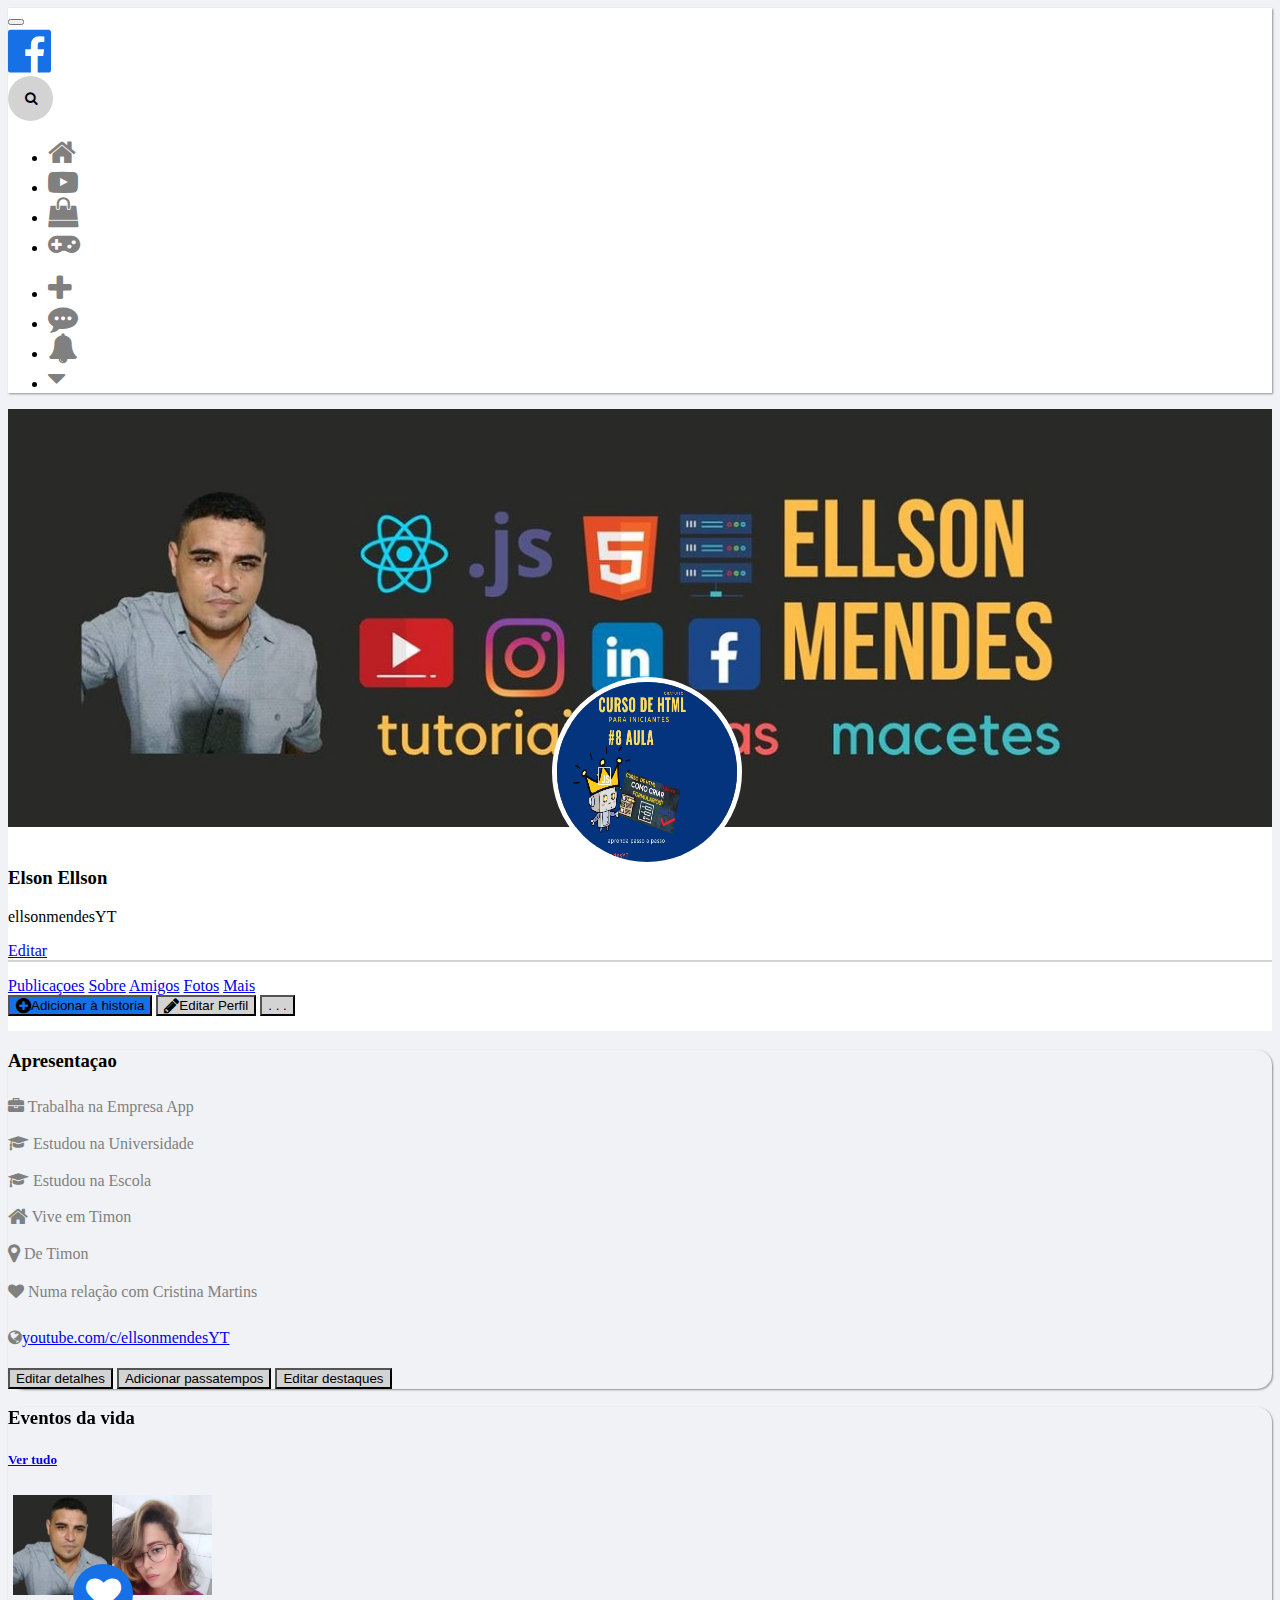
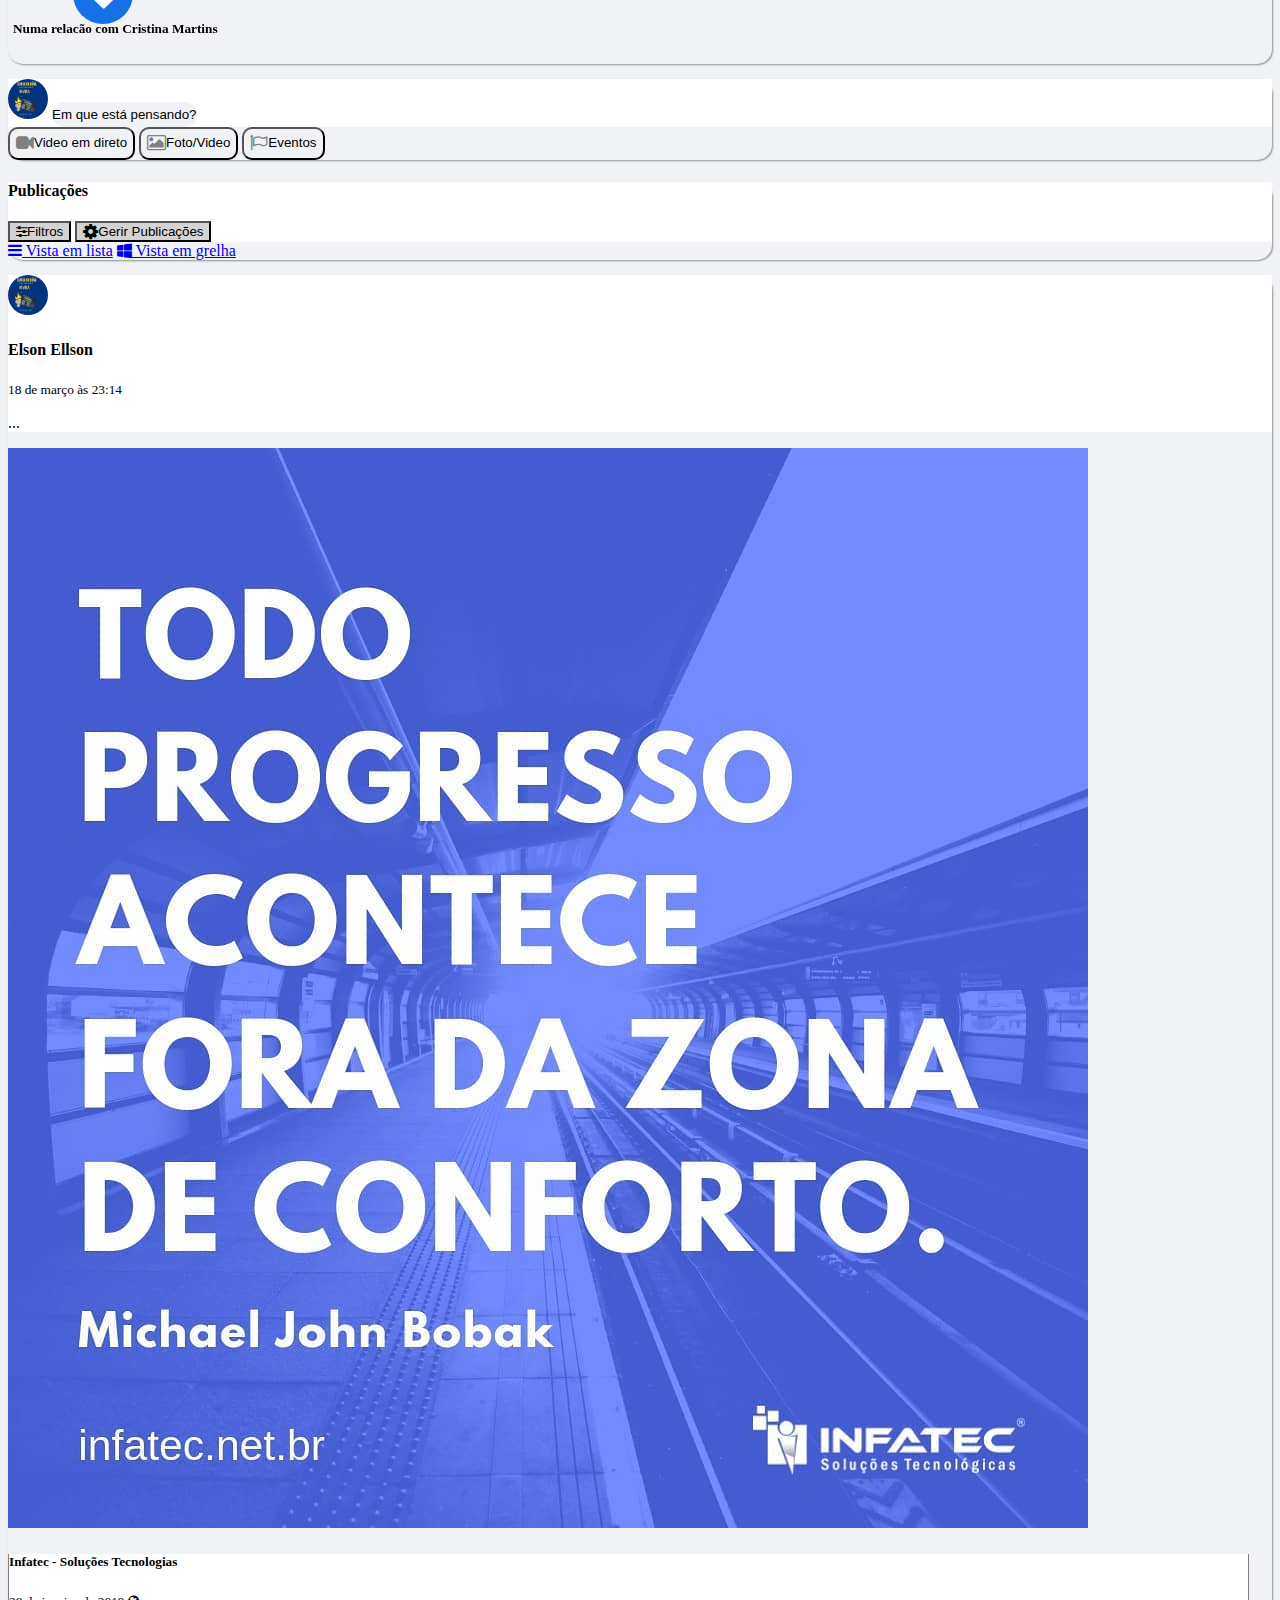
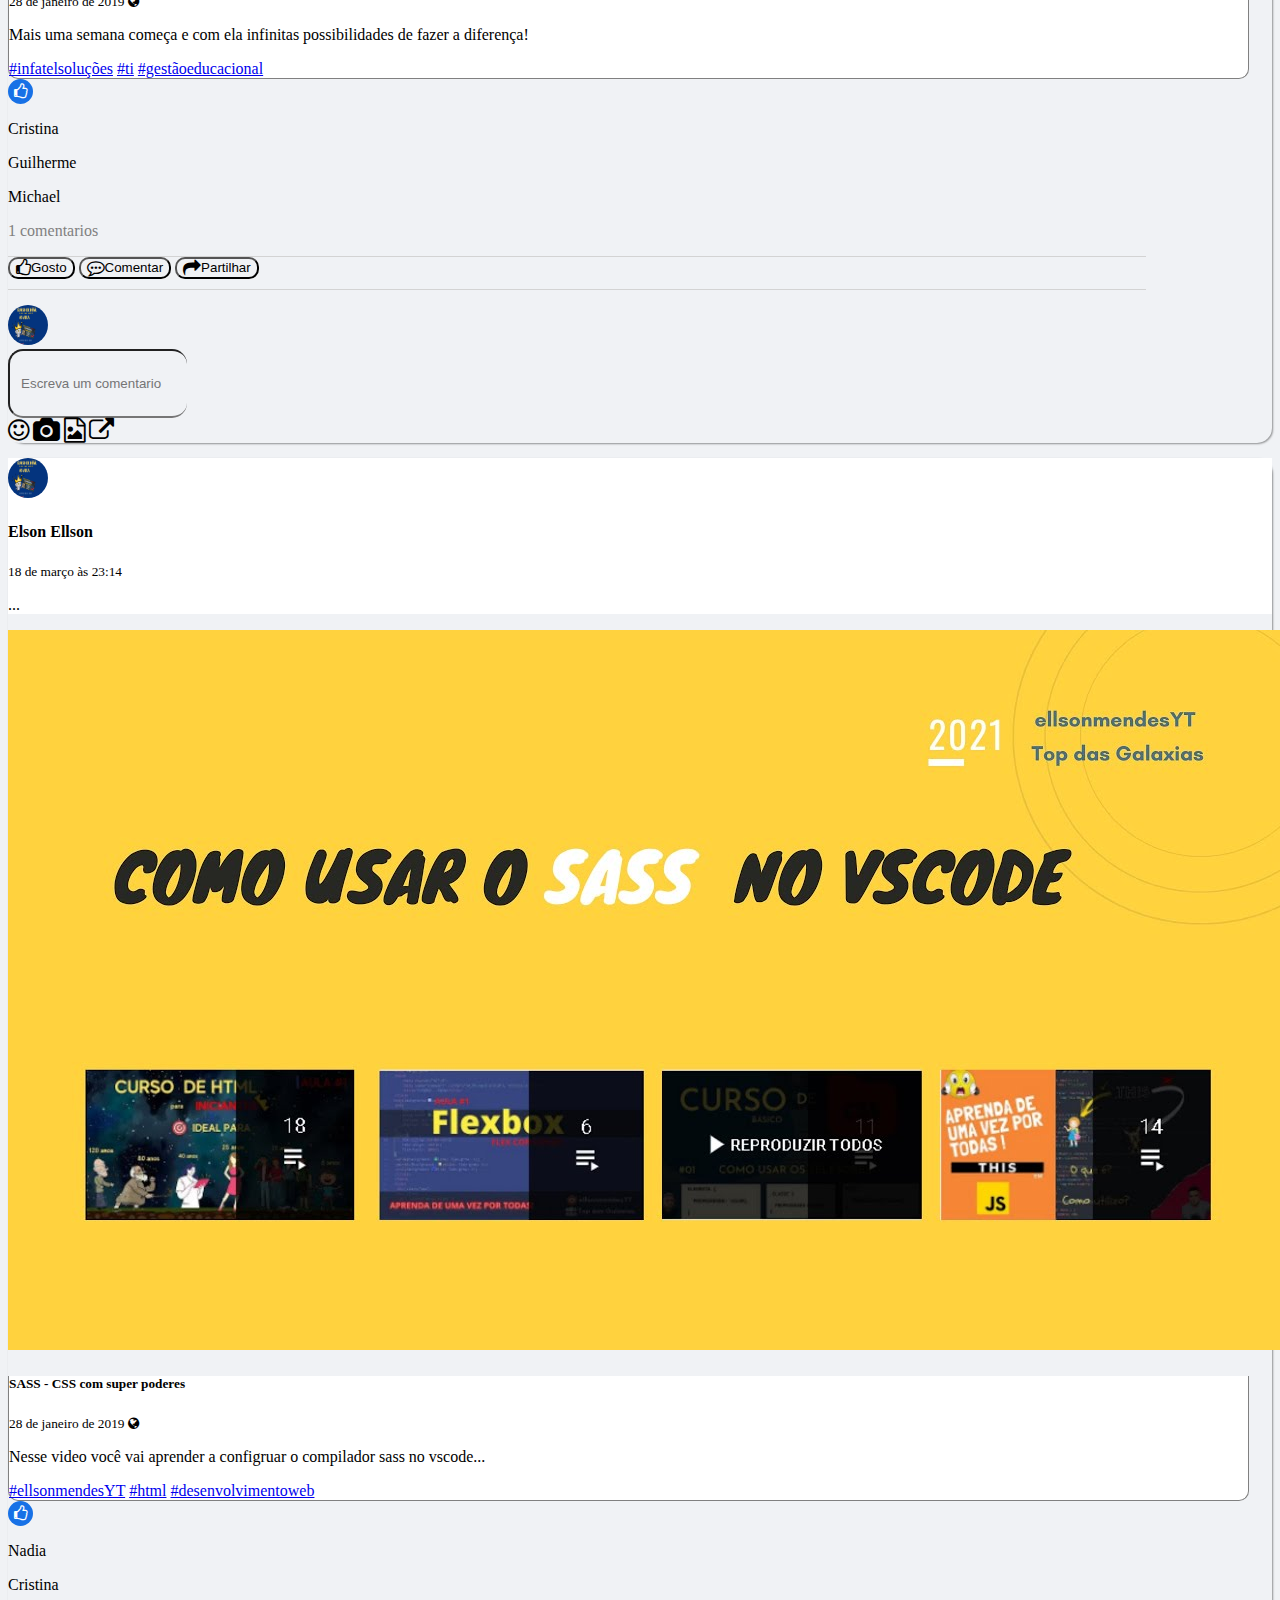
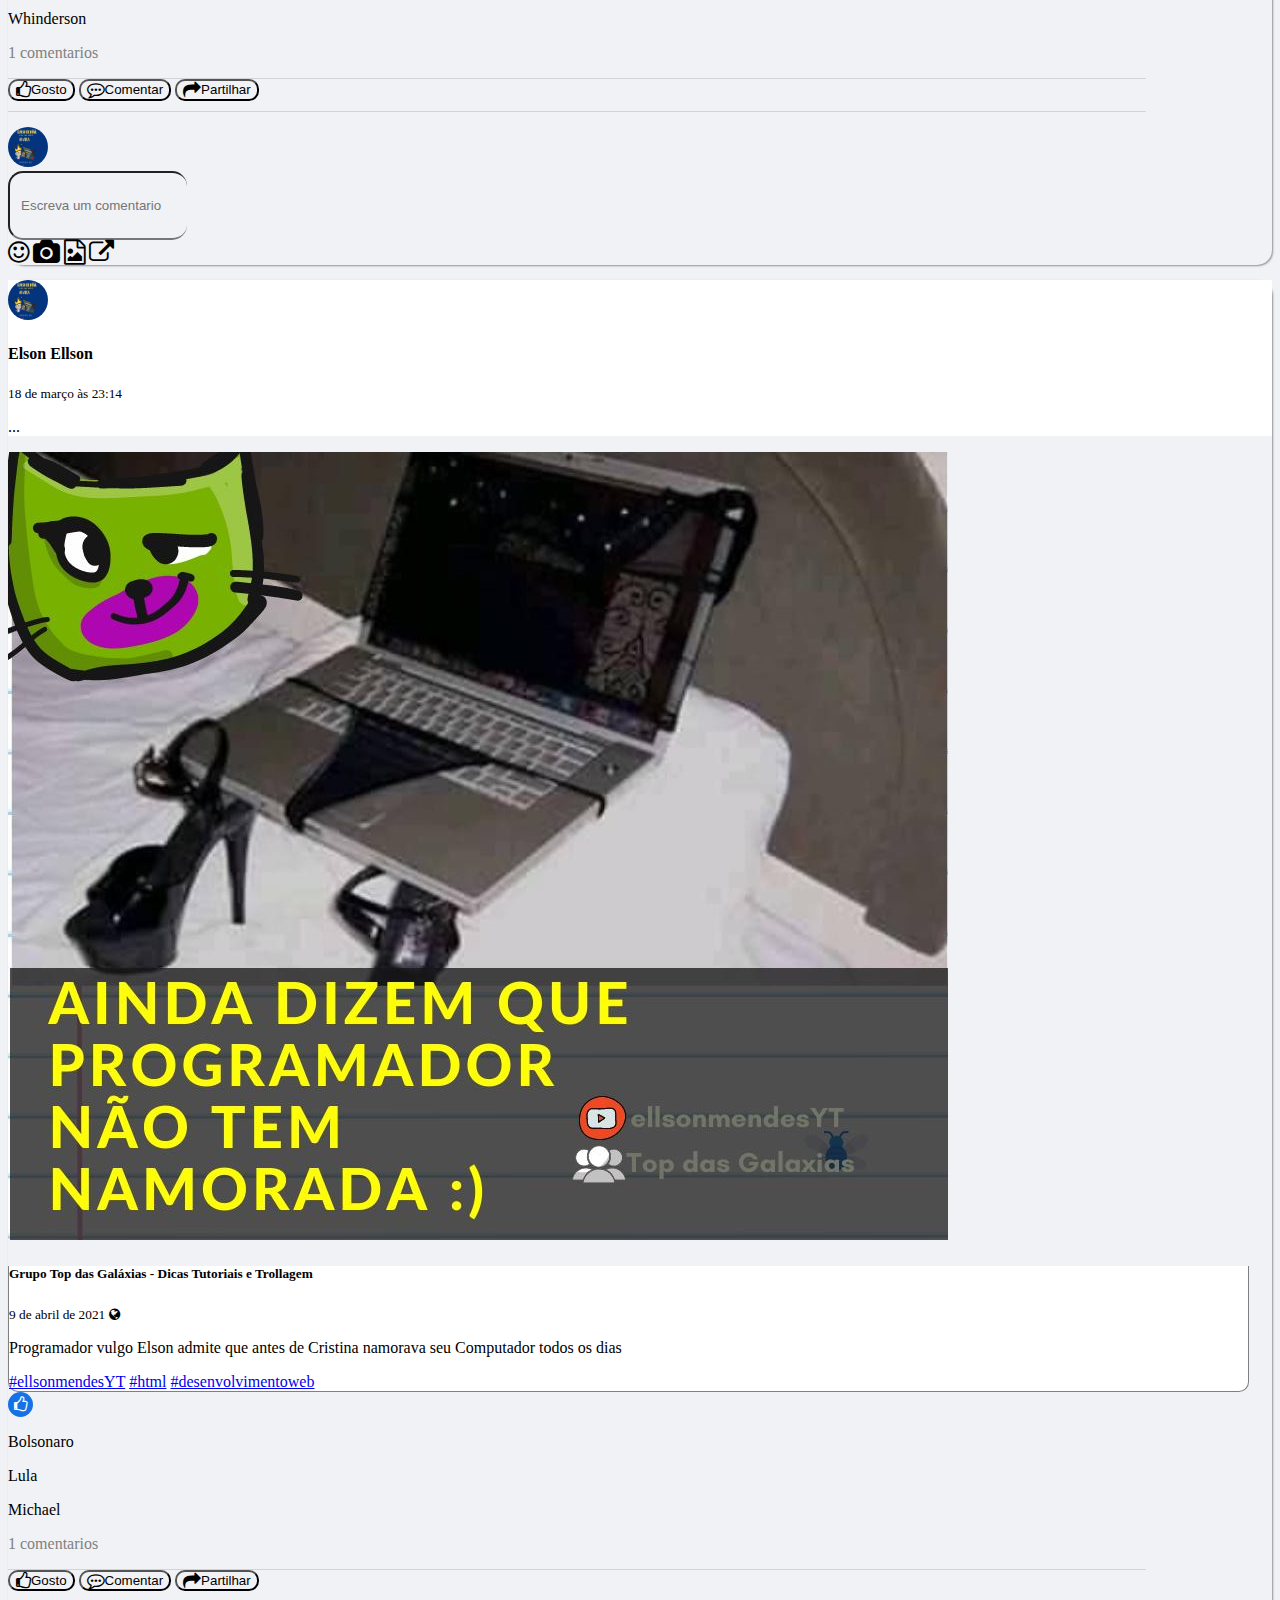
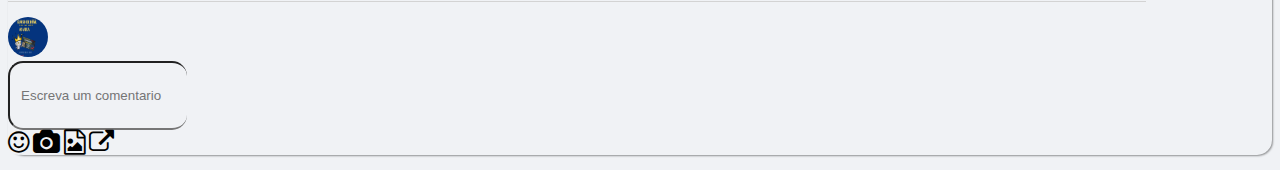
==== index.html @ 53eb1afc "adicionei um novo titulo" ====
<!doctype html>
<html lang="pt-br">
  <head>
    <!-- Required meta tags -->
    <meta charset="utf-8">
    <meta name="viewport" content="width=device-width, initial-scale=1, shrink-to-fit=no">
    <!-- font awesome -->
    <link rel="stylesheet" href="https://cdnjs.cloudflare.com/ajax/libs/font-awesome/4.7.0/css/font-awesome.css">

    <!-- Bootstrap CSS -->
    <link rel="stylesheet" href="https://stackpath.bootstrapcdn.com/bootstrap/4.1.3/css/bootstrap.min.css" integrity="sha384-MCw98/SFnGE8fJT3GXwEOngsV7Zt27NXFoaoApmYm81iuXoPkFOJwJ8ERdknLPMO" crossorigin="anonymous">
    <link rel="icon" href="./ims/favs/face.png">
    
    <link rel="stylesheet" href="custom.css">
    <title>facebook do Ellson</title>
  </head>


  <!-- //////////////////////////////////////////                    L A Y O U T    F A C E B O O K    ////////////////////////////////////////// -->
                                            <!--  CODIGO FONTE NA DESCRIÇÃO     GRUPO FACEBOOK: TOP DAS GALAXIAS  ellsonmendesYT -->



  <body>
  <!-- /////// BARRA DE NAVEGAÇAO  -->
  <nav class="navbar navbar-expand-md navbar-light bg-light barra-navegacao sticky-top px-5 py-0">
    <!-- alternador -->
    <button class="navbar-toggler" type="button" data-toggle="collapse" data-target="#navbarTogglerDemo01" aria-controls="navbarTogglerDemo01" aria-expanded="false" aria-label="Toggle navigation">
      <span class="navbar-toggler-icon"></span>
    </button>
    <!-- https://www.youtube.com/c/ellsonmendesYT -->
    
   
    <div class="collapse navbar-collapse" id="navbarTogglerDemo01">
      <!-- LOGO -->
      <a class="navbar-brand" href="#"><i class="fa fa-facebook-official" aria-hidden="true"></i></a>
      <!-- barra de busca -->
      <form class="form-inline my-2 my-lg-0">
        <!-- <input type="text" class="form-control input-comentario  pesquisa-topo"> <i class="fa fa-search" aria-hidden="true"></i></input> -->
        <button class="gray btn pesquisa-topo"><i class="fa fa-search" aria-hidden="true"></i></button>
      </form>
      <!-- menu central -->
      <ul class="navbar-nav m-auto mt-2 mt-lg-0 ">
        <li class="nav-item active">
          <a class="nav-link mr-5" href="#"><i class="fa fa-home f-50"></i></a>
        </li>
        <li class="nav-item">
          <a class="nav-link mr-5" href="#"><i class="fa fa-youtube-play f-50"></i></a>
        </li>
        <li class="nav-item">
          <a class="nav-link mr-5" href="#"><i class="fa fa-shopping-bag f-50"></i></a>
        </li>
        <li class="nav-item">
          <a class="nav-link mr-5" href="#"><i class="fa fa-gamepad f-50"></i></a>
        </li>
      </ul>
      <!-- menu da direita -->
      <ul class="navbar-nav ml-auto mt-2 mt-lg-0  ">
        <li class="nav-item active">
          <a class="nav-link mr-2" href="#"><i class="fa fa-plus f-40"></i></a>
        </li>
        <li class="nav-item">
          <a class="nav-link mr-2" href="#"><i class="fa fa-commenting f-40"></i></a>
        </li>
        <li class="nav-item">
          <a class="nav-link mr-2" href="#"><i class="fa fa-bell f-40"></i></a>
        </li>
        <li class="nav-item">
          <a class="nav-link mr-2" href="#"><i class="fa fa-caret-down f-40"></i></a>
        </li>
      </ul>
      <!-- botoes -->
     
    </div>
  </nav>
  <!-- /////// BARRA DE NAVEGAÇAO FIM -->
    <!--  /////////  HERO SECTION ///////////// -->
  <section class="hero ">
  <div class="container ">


    <!-- BANNER PRINCIPAL -->
    <div class="row justify-content-center ">
      <div class="col-md-12 text-center align-items-center  rounded bg-dark-100">
        <img src="./ims/bg.jpg" width="90%" class="rounded">
      </div>
    </div>
    <!-- BANNER PRINCIAL FIM -->




      <!-- IMAGEM USUARIO  -->
    <div class="profile">    
        <!-- imagem central -->
        <img src="./ims/perfil.jpeg" width="180" height="180" class="c-img-round subir">
    </div>
      <!-- IMAGEM USAURIO FIM -->
 



    
      <!--  IDENTIFICÃO USUARIO -->
      <div class="row">
        <div class="col align-items-center  d-flex flex-column pb-3">
          <h3 class="my-0 py-0 d-block">Elson Ellson</h3>
          <p class="text-muted d-block my-0 py-0">ellsonmendesYT</p>
          <a href="#">Editar</a>
        </div>
      </div>
      <!-- IDENTIFICAÇAO USUARIO FIM -->



      <!-- BARRA DE ACOES -->
      <div class="row stripe  w-80">
        <div class="col-md-6  py-2 d-flex  justify-content-around">
          <a href="#" class="align-self-center">Publicaçoes</a>
          <a href="#" class=" align-self-center">Sobre</a>
          <a href="#" class=" align-self-center">Amigos</a>
          <a href="#" class=" align-self-center">Fotos</a>
          <a href="#" class=" align-self-center">Mais</a>
        </div>
        <div class="col-md-6   py-2 justify-content-around d-flex ">
          <button class="btn btn-info  azul-face"><i class="mr-1 fa fa-plus-circle  fa-lg" aria-hidden="true"></i>Adicionar à historia</button>
          <button class="btn  gray "><i class="mr-1 fa fa-pencil  fa-lg " aria-hidden="true"></i>Editar Perfil</button>
          <button class="btn gray   ">. . .</button>
        </div>
    </div>
    <!-- BARRA DE ACOES FIM -->


  </div> <!-- fim container-->
 </div>
</section> 
  <!--  //////// HERO SECTION FIM /////////-->


  <!-- AREA PREINCIPAL -->
  <section class=" py-5 c-light mt-4 principal">
      <div class="container ">
        <div class="row justify-content-around">


       <!-- //////////////////         COLUNA ESQUERDA         //////////////////// -->
       <div class="col-lg-5  py-3 px-4">

        <!-- cartao esquerda -->
        <div class="card c-card"> 
            <div class="card-body py-4 d-flex justify-content-around flex-column">
                <h3 class="color-dark my-2">Apresentaçao</h3>
                <p class="info"><i class="fa fa-briefcase mr-2 info" aria-hidden="true"></i> Trabalha na Empresa App</p>
                <p class="info"><i class=" fa fa-graduation-cap mr-2 info" aria-hidden="true"></i> Estudou na Universidade</p>
                <p class="info"><i class=" fa fa-graduation-cap mr-2 info" aria-hidden="true"></i> Estudou na Escola</p>
                <p class="info"><i class=" fa-lg fa fa-home mr-2 info" aria-hidden="true"></i> Vive em Timon</p>
                <p class="info"><i class=" fa-lg fa fa-map-marker mr-2 info" aria-hidden="true"></i> De Timon</p>
                <p class="info"><i class="  fa fa-heart mr-2 info" aria-hidden="true"></i> Numa relação com Cristina Martins</p>
                <p><i class="  fa fa-globe mr-2 info" aria-hidden="true"></i><a href="https://www.youtube.com/c/ellsonmendesYT">youtube.com/c/ellsonmendesYT</a> </p>
              
                <button class="btn gray btn-block">Editar detalhes</button>
                <button class="btn gray btn-block">Adicionar passatempos</button>
                <button class="btn gray btn-block">Editar destaques</button>
          </div>
        </div>
        <!-- cartao relacionanamento -->
        <div class="card c-card grudar-topo">
          <div class="card-body">
            <div class="d-flex justify-content-around align-items-center">
              <h3>Eventos da vida</h3>
              <h5> <a href="#">Ver tudo</a></h5>
            </div>
            <!-- eu e minha principa -->
            <div class="card card-love col-8 ">
              <div class="juntar">
               <img src="./ims/elson.png" width="100" height="100" class="ele">
               <img src="./ims/cristina.jpg" width="100" height="100" class="ela">
              </div>
              <div class="juntar-coracao">
                <i class="fa fa-heart coracao" aria-hidden="true"></i>
              </div>
              
              <!-- data relacao -->
              <div class="data row mb-5">
                  <div class="col-6 col-lg-10 mt-5 mx-4 mb-5">
                  <h5>Numa relacão com Cristina Martins</h5>
                  </div>
              </div>

            </div>
            
          </div>
        </div>
        <!-- cartao relacionamento fim -->
        </div>
       <!-- //////////////  COLUNA ESQUERDA FIM ///////////////////// -->



       <!-- ///////////  COLUNA DA DIREITA /////////////-->
       <div class=" col-lg-6 py-3 px-lg-4">
         <!-- cartao 1 -->
         <div class="card c-card">
           <div class="card-header">
             <div class="media">
               <img src="./ims/perfil.jpeg" width="40" height="40" class="mr-2 c-img-round-b0">
               <!-- <input type="text" class="form-control c-search-round"> -->
               <button class="gray btn-block c-search-round">Em que está pensando?</button>
             </div>
           </div>
           <div class="card-body py-0 d-md-flex justify-content-between">
            <button class="btn vidro"><i class="fa fa-video-camera  info fa-lg text-danger mr-lg-2 " aria-hidden="true"></i>Video em direto</button>
            <button class="btn vidro"><i class="fa fa-picture-o  info fa-lg  mr-lg-2 text-success" aria-hidden="true"></i>Foto/Video</button>
            <button class="btn vidro"><i class="fa fa-flag-o  info fa-lg  mr-lg-2 text-info" aria-hidden="true"></i>Eventos</button>
           </div>
         </div>
          <!-- cartao 1 fim  -->
          <!-- cartao 2 -->
          <div class="card c-card">
            <div class="card-header">
              <div class="media">
               <h4 class="mr-2">Publicações</h4>
               
                 <button class="btn gray mr-2"> <i class="fa fa-sliders mr-1" aria-hidden="true"></i>Filtros</button>
                 <button class="btn gray mr-2"><i class="fa fa-cog fa-lg mr-1" aria-hidden="true"></i>Gerir Publicações</button>
               
              </div>
            </div>
            <div class="card-body py-3 d-flex justify-content-around">
             <a href="#"><i class="fa fa-bars mr-1" aria-hidden="true"></i> Vista em lista</a>
             <a href="#" class="text-muted"><i class="fa fa-windows mr-1 text-muted" aria-hidden="true"></i> Vista em grelha</a>
            </div>
          </div>
          <!-- cartao 2 fim  -->

           <!-- POST1 -->
          <div class="card c-card post ">
            <div class="card-header">
              <div class="media">
                <img src="./ims/perfil.jpeg" width="40" height="40" class="mr-2 c-img-round-b0">
                <!-- <input type="text" class="form-control c-search-round"> -->
                <div class="autor-hora d-flex flex-column">
                  <h4 class="mb-0">Elson Ellson</h4>
                  <small>18 de março às 23:14</small>
                </div>
                <p class="ml-auto font-weight-bold">...</p>
              </div>
            </div>
            <div class="card-body py-0 mx-0 px-0">
             <div class="img-holder w-100">
               <img src="./ims/posts/post1.jpeg"  class="img-fluid" >
             </div>
            </div>
            <div class="card-footer post-footer mx-auto">
              <div class="post-details">
                <h5>Infatec - Soluções Tecnologias</h5>
                <small class="text-muted">28 de janeiro de 2019 <i class="fa fa-globe" aria-hidden="true"></i></small>
                <p>Mais uma semana começa e com ela infinitas possibilidades de fazer a diferença! </p>

                <div class="hashtags d-flex">
                  <a href="#" class="mr-1">#infatelsoluções</a>
                  <a href="#" class="mr-1">#ti</a>
                  <a href="#" class="mr-1">#gestãoeducacional</a>
                </div>
              </div>
            </div>
            <!-- pessoas que gostaram -->
            <div class="  justify-content-between  align-items-center d-flex px-4 pt-4   ">
              <div class="pessoas d-flex flex-row py-0">
                <i class="fa fa-thumbs-o-up mr-2 like-indicator" aria-hidden="true"></i>
                <p class="mr-1">Cristina</p>
                <p class="mr-1">Guilherme</p>
                <p class="mr-1">Michael</p>
              </div>
              <div class="cont-comentarios ">
                <p class="" href="#">1 comentarios</p>
              </div>
            </div>
            <div class="row pb-2 caixa-acoes d-flex justify-content-center ">
                <div class="interacao d-flex justify-content-between px-4 ">
                  <button class="btn vidro font-weight-bold px-4 text-muted"><i class="fa fa-thumbs-o-up mr-2 fa-lg text-muted" aria-hidden="true"></i>Gosto</button>
                  <button class="btn vidro font-weight-bold px-4 text-muted"><i class="fa fa-commenting-o mr-2 fa-lg text-muted" aria-hidden="true"></i>Comentar</button>
                  <button class="btn vidro font-weight-bold px-4 text-muted"><i class="fa fa-share mr-2 fa-lg text-muted" aria-hidden="true"></i>Partilhar</button>
                </div>
            </div>
            <!-- REACAO AUTOR -->
            <div class="autor-reacao d-flex justify-content-between">
              <div class="media ml-4 my-2">
                <img src="./ims/perfil.jpeg" width="40" height="40" class="mr-2 c-img-round-b0">
                <!-- <input type="text" class="form-control c-search-round" placeholder="      Escrever comentario"> -->
                <div class="input-group mb-3  border border-0">
                  <input type="text" class="form-control input-comentario" placeholder="   Escreva um comentario">
                  <div class="input-group-append">
                    <!-- <span class="input-group-text input-comentario2" >icone</span> -->
                      <i class="fa fa-smile-o  input-group-text c-bg"></i>
                      <i class="fa fa-camera text-muted fa-md  input-group-text c-bg"></i>
                      <i class="fa fa-file-image-o text-muted   input-group-text c-bg"></i>
                      <i class="fa fa-external-link text-muted   input-group-text c-bg"></i>
                  </div>
                </div>
              </div>
            </div>
            </div>
            <!-- POST1 FIM -->
            <!-- POST2  -->
            <div class="card c-card post ">
              <div class="card-header">
                <div class="media">
                  <img src="./ims/perfil.jpeg" width="40" height="40" class="mr-2 c-img-round-b0">
                  <!-- <input type="text" class="form-control c-search-round"> -->
                  <div class="autor-hora d-flex flex-column">
                    <h4 class="mb-0">Elson Ellson</h4>
                    <small>18 de março às 23:14</small>
                  </div>
                  <p class="ml-auto font-weight-bold">...</p>
                </div>
              </div>
              <div class="card-body py-0 mx-0 px-0">
               <div class="img-holder w-100">
                 <img src="./ims/posts/curso.jpg"  class="img-fluid" >
               </div>
              </div>
              <div class="card-footer post-footer mx-auto">
                <div class="post-details">
                  <h5>SASS - CSS com super poderes</h5>
                  <small class="text-muted">28 de janeiro de 2019 <i class="fa fa-globe" aria-hidden="true"></i></small>
                  <p>Nesse video você vai aprender a configruar o compilador sass no vscode... </p>
  
                  <div class="hashtags d-flex">
                    <a href="#" class="mr-1">#ellsonmendesYT</a>
                    <a href="#" class="mr-1">#html</a>
                    <a href="#" class="mr-1">#desenvolvimentoweb</a>
                  </div>
                </div>
              </div>
              <!-- pessoas que gostaram -->
              <div class="  justify-content-between  align-items-center d-flex px-4 pt-4   ">
                <div class="pessoas d-flex flex-row py-0">
                  <i class="fa fa-thumbs-o-up mr-2 like-indicator" aria-hidden="true"></i>
                  <p class="mr-1">Nadia </p>
                  <p class="mr-1">Cristina</p>
                  <p class="mr-1">Whinderson</p>
                </div>
                <div class="cont-comentarios ">
                  <p class="" href="#">1 comentarios</p>
                </div>
              </div>
              <div class="row pb-2 caixa-acoes d-flex justify-content-center ">
                  <div class="interacao d-flex justify-content-between px-4 ">
                    <button class="btn vidro font-weight-bold px-4 text-muted"><i class="fa fa-thumbs-o-up mr-2 fa-lg text-muted" aria-hidden="true"></i>Gosto</button>
                    <button class="btn vidro font-weight-bold px-4 text-muted"><i class="fa fa-commenting-o mr-2 fa-lg text-muted" aria-hidden="true"></i>Comentar</button>
                    <button class="btn vidro font-weight-bold px-4 text-muted"><i class="fa fa-share mr-2 fa-lg text-muted" aria-hidden="true"></i>Partilhar</button>
                  </div>
              </div>
              <!-- REACAO AUTOR -->
              <div class="autor-reacao d-flex justify-content-between">
                <div class="media ml-4 my-2">
                  <img src="./ims/perfil.jpeg" width="40" height="40" class="mr-2 c-img-round-b0">
                  <!-- <input type="text" class="form-control c-search-round" placeholder="      Escrever comentario"> -->
                  <div class="input-group mb-3  border border-0">
                    <input type="text" class="form-control input-comentario" placeholder="   Escreva um comentario">
                    <div class="input-group-append">
                      <!-- <span class="input-group-text input-comentario2" >icone</span> -->
                        <i class="fa fa-smile-o  input-group-text c-bg"></i>
                        <i class="fa fa-camera text-muted fa-md  input-group-text c-bg"></i>
                        <i class="fa fa-file-image-o text-muted   input-group-text c-bg"></i>
                        <i class="fa fa-external-link text-muted   input-group-text c-bg"></i>
                    </div>
                  </div>
                </div>
              </div>
              </div>
            <!-- POST2 FIM  -->

            <!-- POST3 -->
            <div class="card c-card post ">
              <div class="card-header">
                <div class="media">
                  <img src="./ims/perfil.jpeg" width="40" height="40" class="mr-2 c-img-round-b0">
                  <!-- <input type="text" class="form-control c-search-round"> -->
                  <div class="autor-hora d-flex flex-column">
                    <h4 class="mb-0">Elson Ellson</h4>
                    <small>18 de março às 23:14</small>
                  </div>
                  <p class="ml-auto font-weight-bold">...</p>
                </div>
              </div>
              <div class="card-body py-0 mx-0 px-0">
               <div class="img-holder w-100">
                 <img src="./ims/posts/namoradadeprogramador.jpg"  class="img-fluid" >
               </div>
              </div>
              <div class="card-footer post-footer mx-auto">
                <div class="post-details">
                  <h5>Grupo Top das Galáxias - Dicas Tutoriais e Trollagem</h5>
                  <small class="text-muted">9 de abril de 2021 <i class="fa fa-globe" aria-hidden="true"></i></small>
                  <p>Programador vulgo Elson admite que antes de Cristina namorava seu Computador todos os dias </p>
  
                  <div class="hashtags d-flex">
                    <a href="#" class="mr-1">#ellsonmendesYT</a>
                    <a href="#" class="mr-1">#html</a>
                    <a href="#" class="mr-1">#desenvolvimentoweb</a>
                  </div>
                </div>
              </div>
              <!-- pessoas que gostaram -->
              <div class="  justify-content-between  align-items-center d-flex px-4 pt-4   ">
                <div class="pessoas d-flex flex-row py-0">
                  <i class="fa fa-thumbs-o-up mr-2 like-indicator" aria-hidden="true"></i>
                  <p class="mr-1">Bolsonaro</p>
                  <p class="mr-1">Lula</p>
                  <p class="mr-1">Michael</p>
                </div>
                <div class="cont-comentarios ">
                  <p class="" href="#">1 comentarios</p>
                </div>
              </div>
              <div class="row pb-2 caixa-acoes d-flex justify-content-center ">
                  <div class="interacao d-flex justify-content-between px-4 ">
                    <button class="btn vidro font-weight-bold px-4 text-muted"><i class="fa fa-thumbs-o-up mr-2 fa-lg text-muted" aria-hidden="true"></i>Gosto</button>
                    <button class="btn vidro font-weight-bold px-4 text-muted"><i class="fa fa-commenting-o mr-2 fa-lg text-muted" aria-hidden="true"></i>Comentar</button>
                    <button class="btn vidro font-weight-bold px-4 text-muted"><i class="fa fa-share mr-2 fa-lg text-muted" aria-hidden="true"></i>Partilhar</button>
                  </div>
              </div>
              <!-- REACAO AUTOR -->
              <div class="autor-reacao d-flex justify-content-between">
                <div class="media ml-4 my-2">
                  <img src="./ims/perfil.jpeg" width="40" height="40" class="mr-2 c-img-round-b0">
                  <!-- <input type="text" class="form-control c-search-round" placeholder="      Escrever comentario"> -->
                  <div class="input-group mb-3  border border-0">
                    <input type="text" class="form-control input-comentario" placeholder="   Escreva um comentario">
                    <div class="input-group-append">
                      <!-- <span class="input-group-text input-comentario2" >icone</span> -->
                        <i class="fa fa-smile-o  input-group-text c-bg"></i>
                        <i class="fa fa-camera text-muted fa-md  input-group-text c-bg"></i>
                        <i class="fa fa-file-image-o text-muted   input-group-text c-bg"></i>
                        <i class="fa fa-external-link text-muted   input-group-text c-bg"></i>
                    </div>
                  </div>
                </div>
              </div>
              </div>
            <!-- POST3 FIM -->
          </div>
        <!-- //////////////  COLUNA DIREITA FIM /////////////-->
       </div>
      

                                    <!-- DEIXE NOS COMENTARIOS O QUE ACHARAM!!! :) -->
      
       
      

        </div>
      </div>
    </section>
    <!-- PARTE PRINCIPAL FIM  -->
    <script src="https://code.jquery.com/jquery-3.3.1.slim.min.js" integrity="sha384-q8i/X+965DzO0rT7abK41JStQIAqVgRVzpbzo5smXKp4YfRvH+8abtTE1Pi6jizo" crossorigin="anonymous"></script>
    <script src="https://cdnjs.cloudflare.com/ajax/libs/popper.js/1.14.3/umd/popper.min.js" integrity="sha384-ZMP7rVo3mIykV+2+9J3UJ46jBk0WLaUAdn689aCwoqbBJiSnjAK/l8WvCWPIPm49" crossorigin="anonymous"></script>
    <script src="https://stackpath.bootstrapcdn.com/bootstrap/4.1.3/js/bootstrap.min.js" integrity="sha384-ChfqqxuZUCnJSK3+MXmPNIyE6ZbWh2IMqE241rYiqJxyMiZ6OW/JmZQ5stwEULTy" crossorigin="anonymous"></script>
  </body>
</html>
---- custom.css ----
body{
    background-color:#F0F2F5;
    box-sizing: border-box !important;
}


.hero{
    min-height: 300px;
    /* border:1px solid blue; */
    background-color: #fff;
}

.outline{
    outline: 1px solid orange;
}

.bg-dark-100{
    background-color:#292927;;
}

.stripe{
    padding: 15px 0px;
    border-top: 2px solid lightgray;
   
}

.azul-face{
    background-color: #1771E6 !important;
}

.h-100{
    min-height: 100vh;
}

.h-20{
    min-height:20vh;
}

.c-light{
    background-color: #fff;
}
.c-img-round{
    border: 5px solid #fff;
    border-radius: 50%;
}

.profile{
    margin-top: -10px;
    position: relative;
    max-height: 1px;
    margin-bottom: 50px;
}
.subir{
    position: absolute;
    top: -140px;
    left: 43%;
}

.gray{
    background-color: lightgray;
}

.principal{
    background-color: #F0F2F5;
}

.col-e{
    background-color: #fff;
    /* min-height: 300px; */
    border-radius: 15px;
    box-shadow: 1px 1px 2px rgba(0,0,0,0.4);
}

.info{
    color: gray;
    margin: 7px 0px;
}

.col-d{
    background-color: #fff;
    min-height: 300px;
    border-radius: 15px;
    box-shadow: 1px 1px 2px rgba(0,0,0,0.4);
}



.c-card .card-header{
  background-color: #fff;
}

.c-card{

    border-radius: 15px !important;
    margin-bottom: 15px;
    box-shadow: 1px 1px 2px rgba(0,0,0,0.4);
    /* border-top-left-radius: 15px; */
}
.c-search-round{
    border-radius: 12px;
    background-color: #F0F2F5;
    border:none !important;
    padding: 5px 0px;
    
}

.c-img-round-b0{
   
    border-radius: 50%;
}

.vidro{
    background-color: transparent;
    transition: all .3s;
    border-radius: 10px;
}

.vidro:hover{
    background-color:#f0f2f5;
}

.red-color{
    color: red;
}

.like-indicator{
    text-align: center;
    color: #fff;
    line-height: 25px;
    background-color:#1771E6;
    border-radius: 50%;
    height: 25px;
    width: 25px;
}

.cont-comentarios p{
    color: gray;
    text-decoration: none !important;
    color: gray;
}
.cont-comentarios p:hover{
    text-decoration: underline !important;
}

.post-footer{
    width: 98% !important;
    border-top: none !important;
    /* border-right: none !important; */
    /* border-left: none !important; */
    border: 1px solid gray;
    border-bottom-right-radius: 10px;
    border-bottom-left-radius: 10px;
    background-color: #fff;
}

.interacao{
    width: 90%;
  border-bottom: 1px solid lightgray;
  border-top: 1px solid lightgray;
  margin-bottom: 15px;
  padding-bottom: 10px;
    
}

.autor-reacao .media{
    width: 80%;
}

.input-comentario{
    border-right: none !important;
    background-color: #F0F2F5;
    box-shadow: none !important;
    padding: 25px 0px !important;
    border-radius: 15px;
}

.input-comentario-2{
    border: none !important;
    background-color: #F0F2F5 !important;
    box-shadow: none !important;
}
.input-group-text{
  background-color: #fff !important;
  border-left: 0 !important;
  border-left-color: tomato !important;
  border-left: none !important;
  background-color: yellow;
}

.c-bg{
    background-color:#F0F2F5 !important;
    font-size: 25px !important;
    border-radius: 17px;
}

.card-love{
    position: relative;
    padding: 5px;
    transition: all .4s;

}
.card-love:hover{
    background-color:#F0F2F5;
}

.ela{
position: relative;
 left: -5px;
}

.juntar-coracao{
    position: relative;
}
.coracao{
    font-size: 35px;
    color: #fff;
    background-color:#1771E6;
    border-radius: 50%;
    width: 60px;
    height: 60px;
    line-height: 60px;
    text-align: center;
    position:absolute;
    top: -35px;
    left: 60px;
}

/* BARRA DE NAVEGAÇAO */
.barra-navegacao{
    background-color: #fff !important;
    box-shadow: 1px 1px 2px rgba(0,0,0,0.4);
    
}

.grudar-topo{
    position: sticky;
    top: 50px;
}

.fa-facebook-official{
 font-size: 50px;
 color: #1771E6;
}

.pesquisa-topo{
    border-radius: 50%;
    border: none;
    width: 45px !important;
    height: 45px !important;
}

.f-50{
    font-size: 30px !important;
    color: gray;
    line-height: 30px;
}

.f-40{
    font-size: 30px !important;
    color: gray;
    line-height: 30px;
    font-weight: normal !important;
}
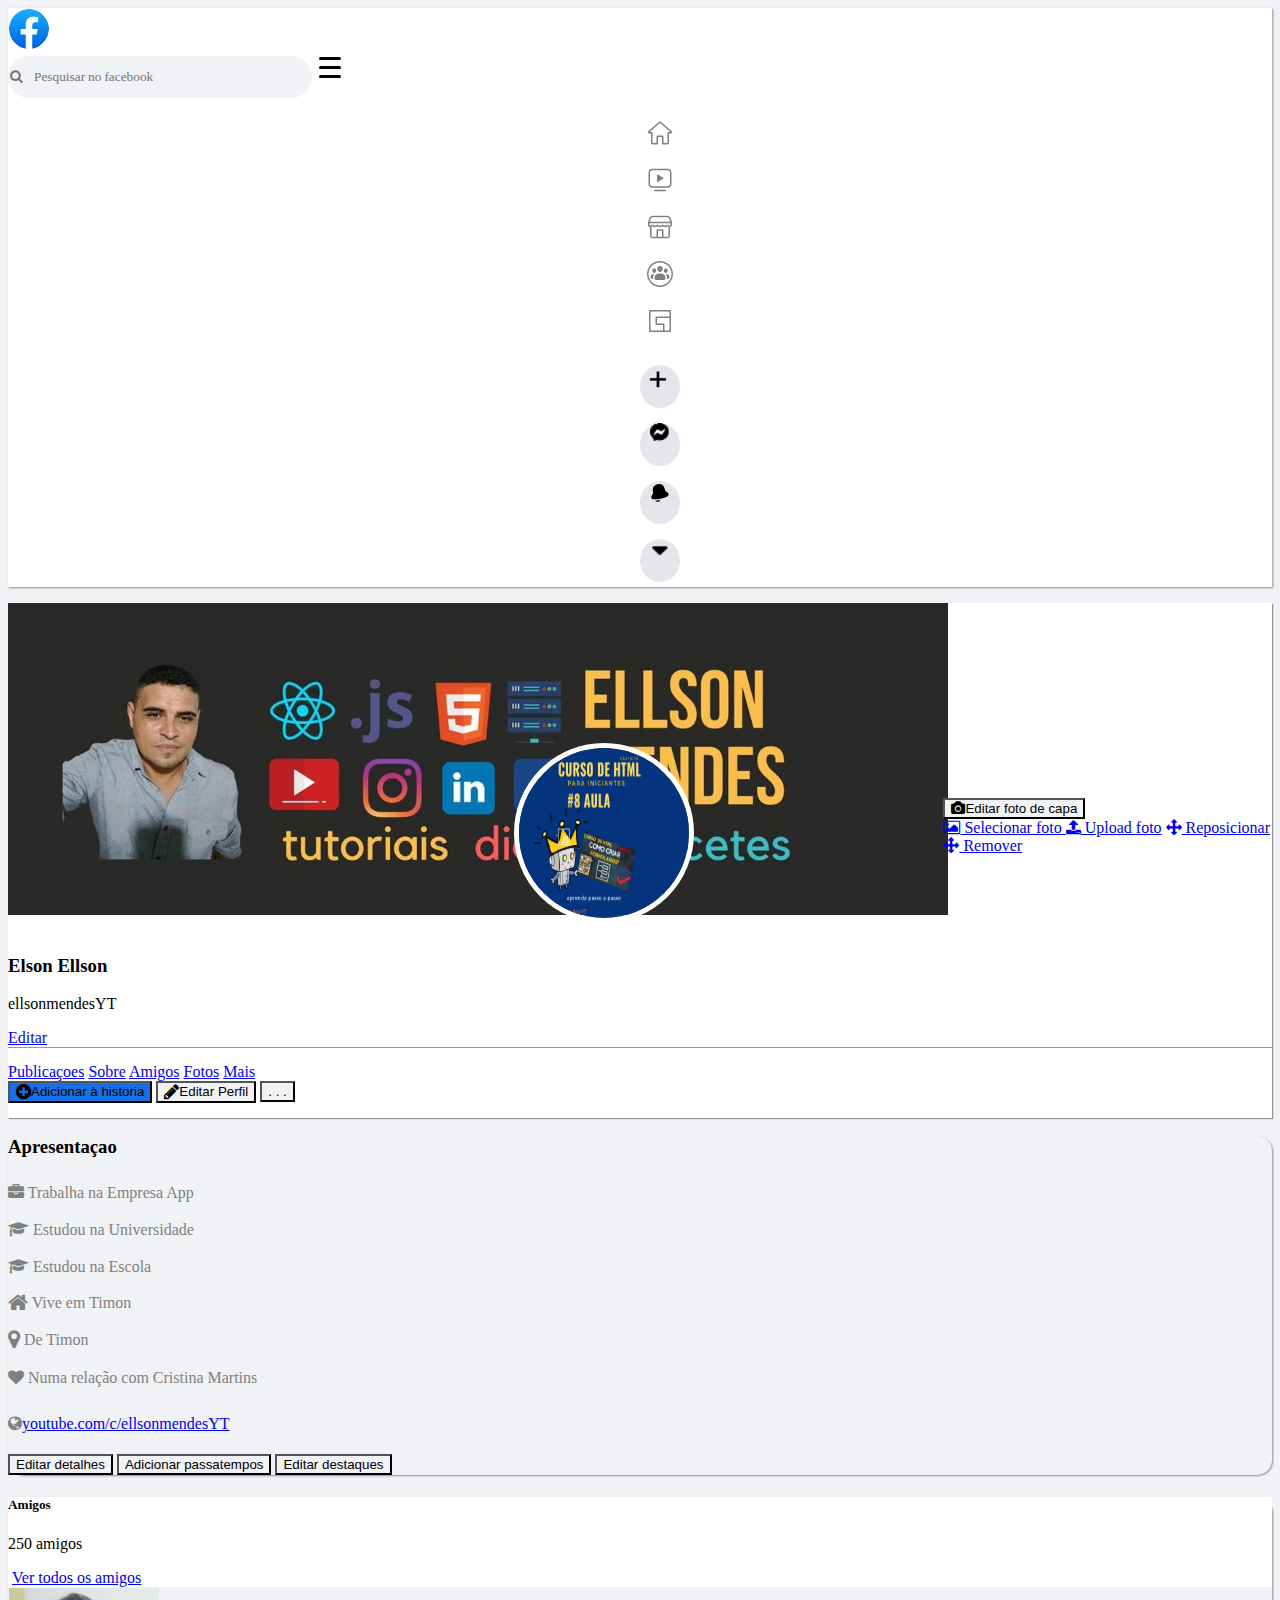
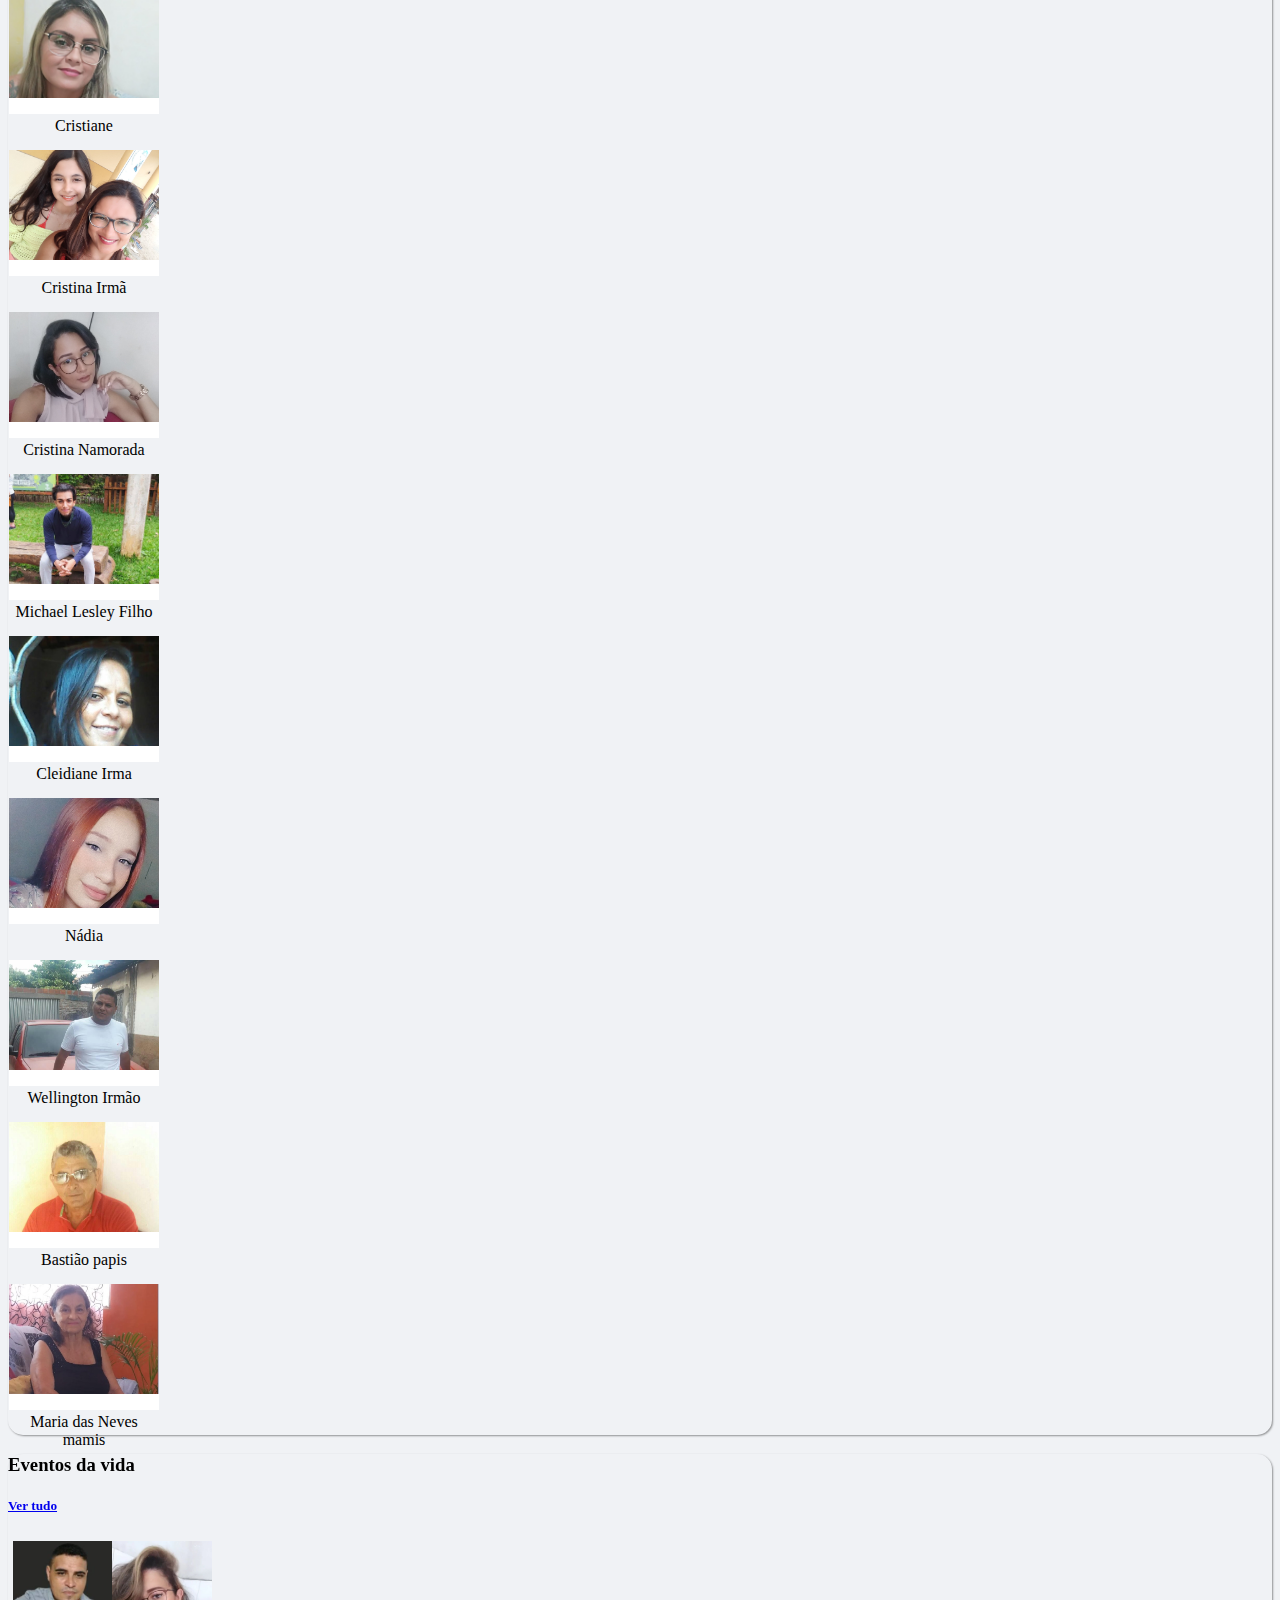
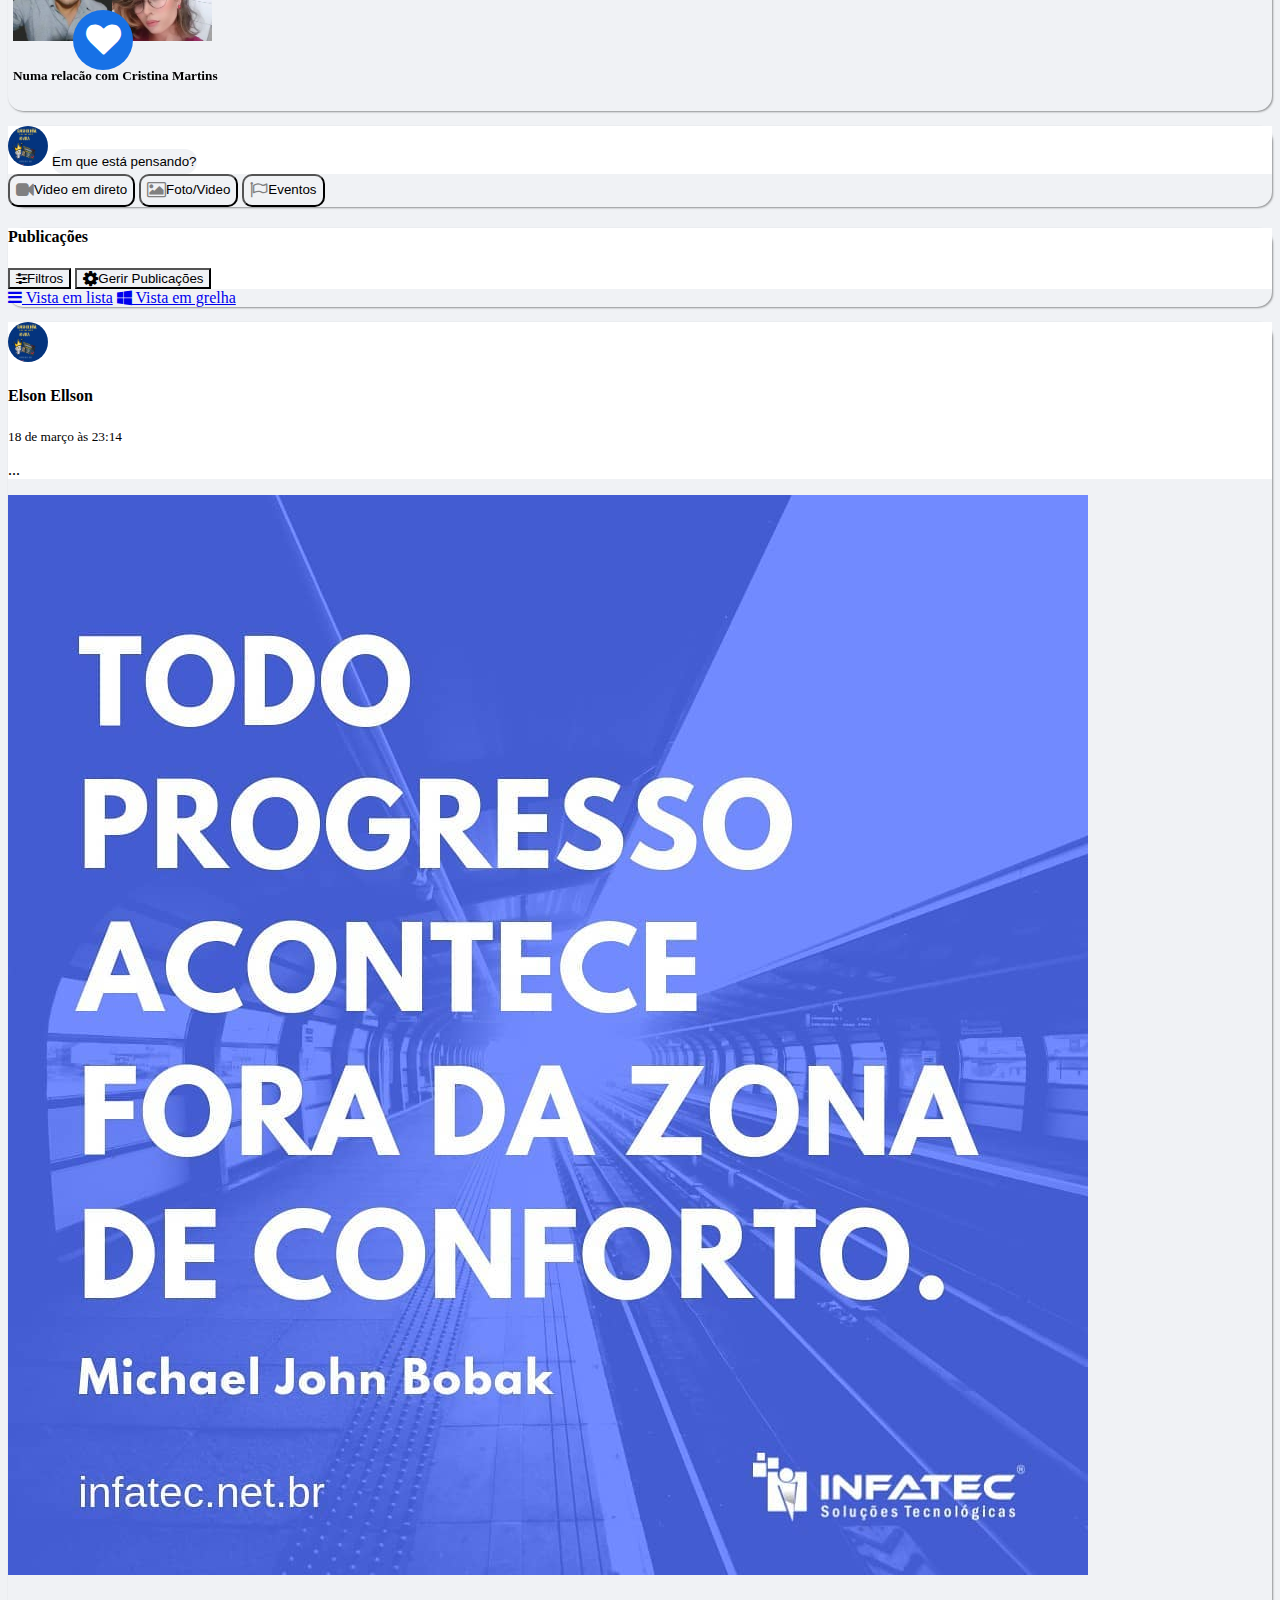
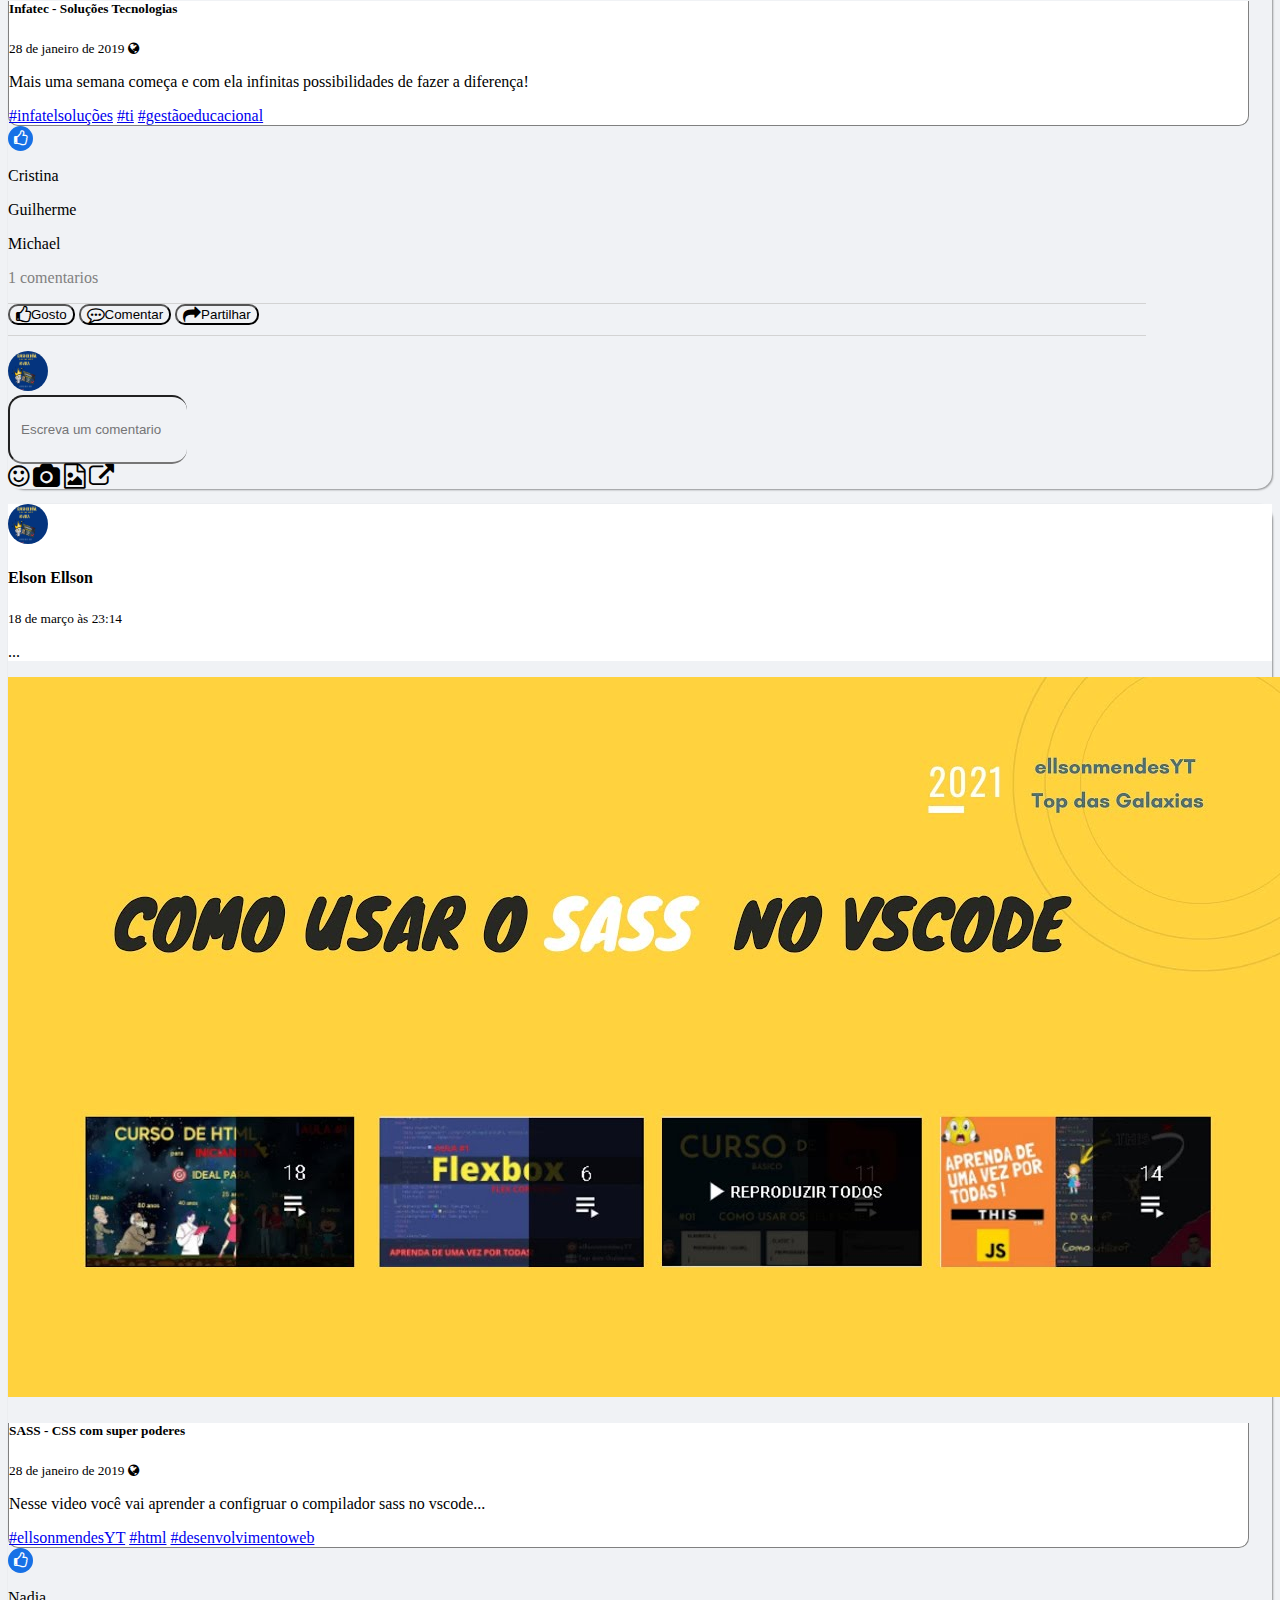
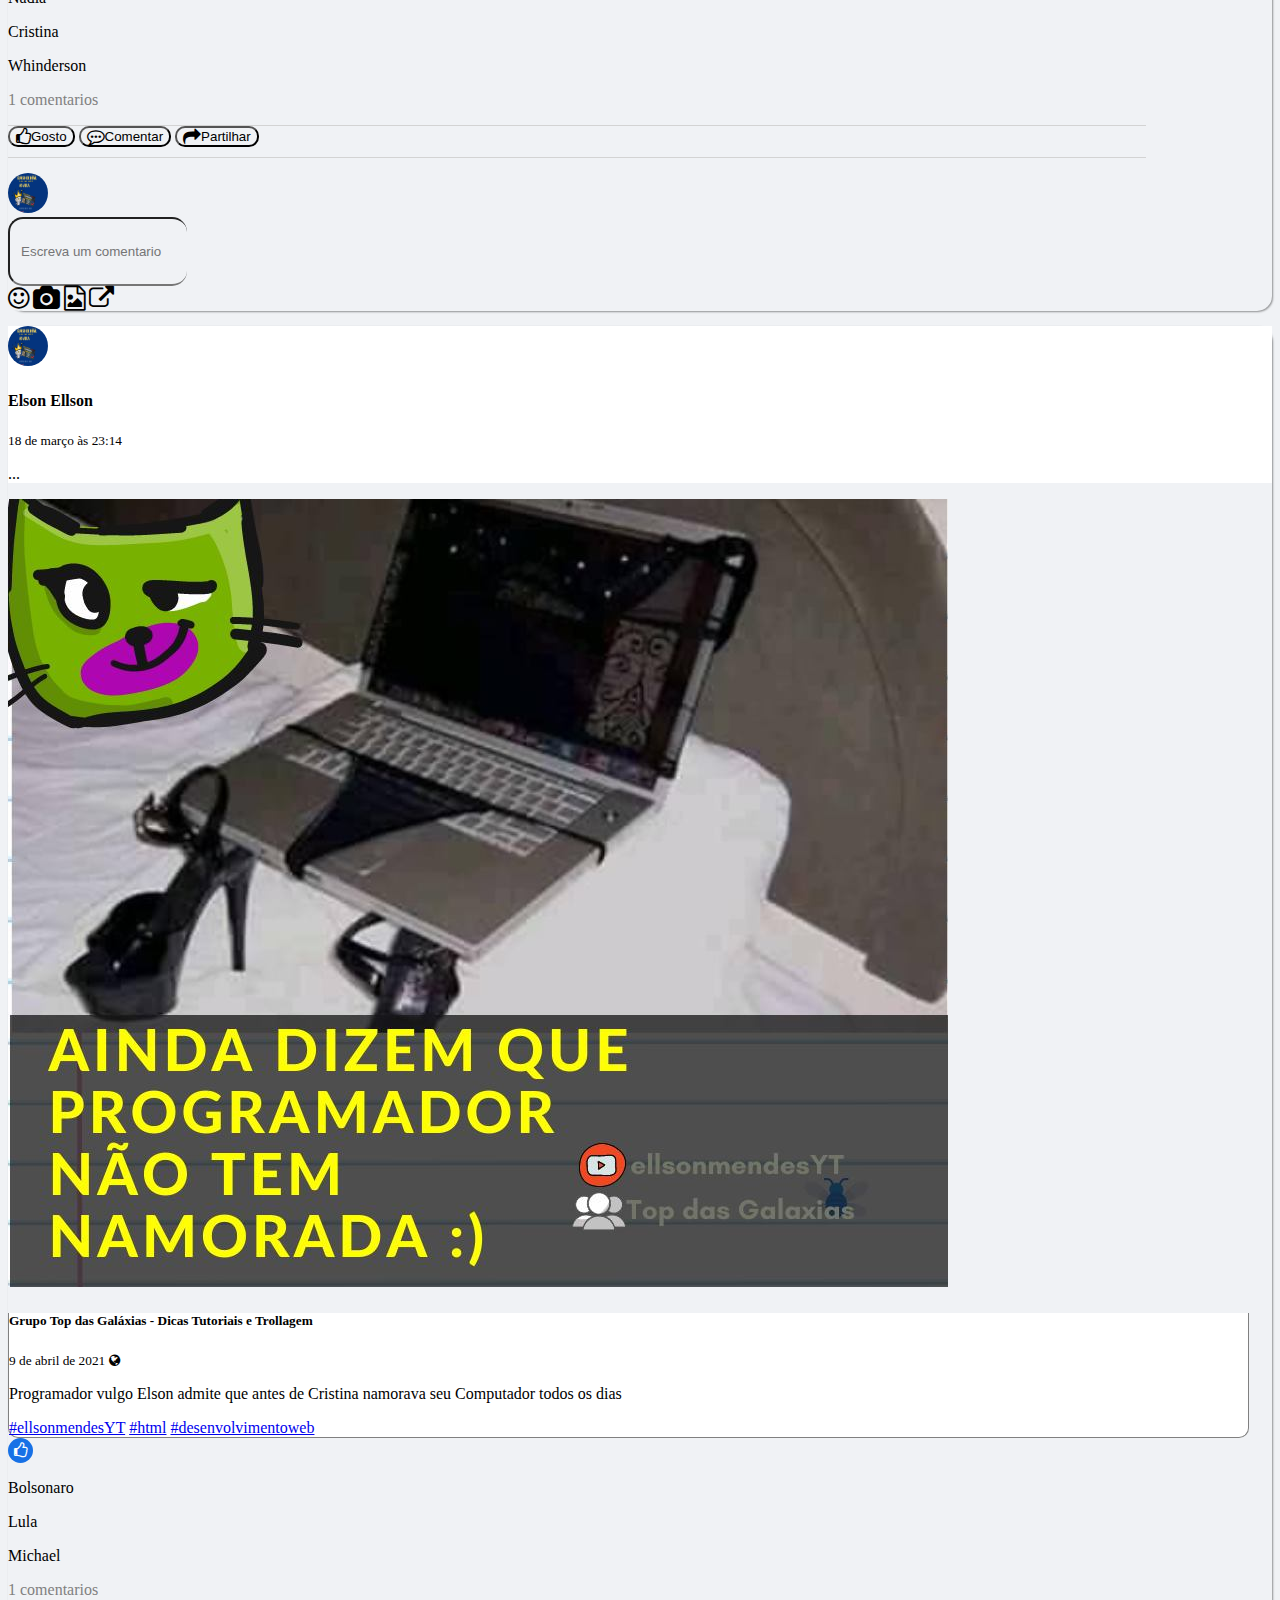
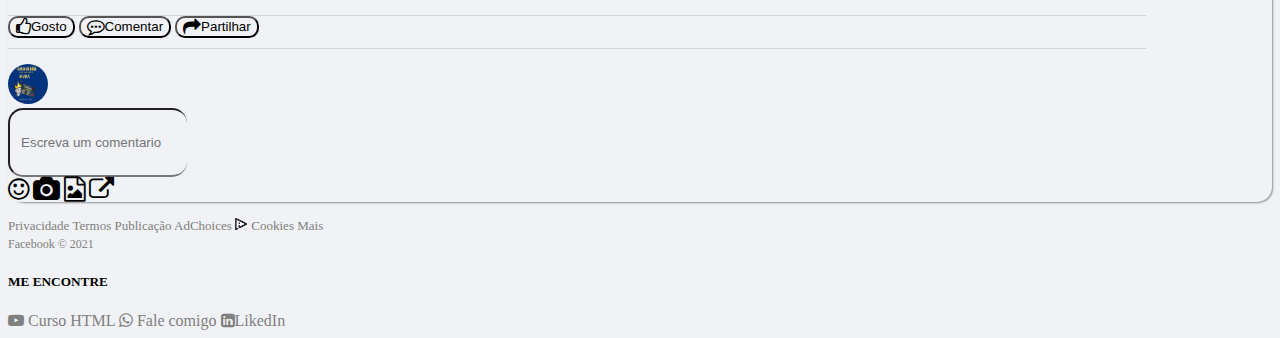
==== commit 9a23f648: "atualizaçao 3" ====
--- a/index.html
+++ b/index.html
@@ -12,7 +12,7 @@
     <link rel="icon" href="./ims/favs/face.png">
     
     <link rel="stylesheet" href="custom.css">
-    <title>facebook do Ellson</title>
+    <title>Facebook do Elson </title>
   </head>
 
 
@@ -23,55 +23,67 @@
 
   <body>
   <!-- /////// BARRA DE NAVEGAÇAO  -->
-  <nav class="navbar navbar-expand-md navbar-light bg-light barra-navegacao sticky-top px-5 py-0">
-    <!-- alternador -->
-    <button class="navbar-toggler" type="button" data-toggle="collapse" data-target="#navbarTogglerDemo01" aria-controls="navbarTogglerDemo01" aria-expanded="false" aria-label="Toggle navigation">
-      <span class="navbar-toggler-icon"></span>
-    </button>
-    <!-- https://www.youtube.com/c/ellsonmendesYT -->
+  <nav class="navbar navbar-expand navbar-light bg-light barra-navegacao sticky-top px-5 py-0 ">
+  
     
    
-    <div class="collapse navbar-collapse" id="navbarTogglerDemo01">
+    
       <!-- LOGO -->
-      <a class="navbar-brand" href="#"><i class="fa fa-facebook-official" aria-hidden="true"></i></a>
+      <a class="navbar-brand " href="#"><img src="./ims/icon3.png" ></a>
       <!-- barra de busca -->
       <form class="form-inline my-2 my-lg-0">
         <!-- <input type="text" class="form-control input-comentario  pesquisa-topo"> <i class="fa fa-search" aria-hidden="true"></i></input> -->
-        <button class="gray btn pesquisa-topo"><i class="fa fa-search" aria-hidden="true"></i></button>
+        <!-- <button class="gray btn pesquisa-topo icon-fb"><i class="fa fa-search"></i></button> -->
+        <input type="text" class=" mr-sm-3 form-control pesquisa-topo iconf-fb" placeholder="&#xF002;    Pesquisar no facebook">
+        <svg viewBox="0 0 28 28" class="d-md-none ml-2 " height="28" width="28"><path d="M23.5 4a1.5 1.5 0 110 3h-19a1.5 1.5 0 110-3h19zm0 18a1.5 1.5 0 110 3h-19a1.5 1.5 0 110-3h19zm0-9a1.5 1.5 0 110 3h-19a1.5 1.5 0 110-3h19z"></path></svg>
       </form>
       <!-- menu central -->
-      <ul class="navbar-nav m-auto mt-2 mt-lg-0 ">
-        <li class="nav-item active">
-          <a class="nav-link mr-5" href="#"><i class="fa fa-home f-50"></i></a>
-        </li>
-        <li class="nav-item">
-          <a class="nav-link mr-5" href="#"><i class="fa fa-youtube-play f-50"></i></a>
-        </li>
-        <li class="nav-item">
-          <a class="nav-link mr-5" href="#"><i class="fa fa-shopping-bag f-50"></i></a>
-        </li>
-        <li class="nav-item">
-          <a class="nav-link mr-5" href="#"><i class="fa fa-gamepad f-50"></i></a>
+      <ul class="navbar-nav m-auto mt-2 mt-lg-0 d-none d-lg-flex align-items-center menu-central">
+        <li class="nav-item back ">
+          <a class="nav-link  px-md-2 " href="#">
+            <svg viewBox="0 0 28 28" class="" fill="gray" height="28" width="28"><path d="M17.5 23.979 21.25 23.979C21.386 23.979 21.5 23.864 21.5 23.729L21.5 13.979C21.5 13.427 21.949 12.979 22.5 12.979L24.33 12.979 14.017 4.046 3.672 12.979 5.5 12.979C6.052 12.979 6.5 13.427 6.5 13.979L6.5 23.729C6.5 23.864 6.615 23.979 6.75 23.979L10.5 23.979 10.5 17.729C10.5 17.04 11.061 16.479 11.75 16.479L16.25 16.479C16.939 16.479 17.5 17.04 17.5 17.729L17.5 23.979ZM21.25 25.479 17 25.479C16.448 25.479 16 25.031 16 24.479L16 18.327C16 18.135 15.844 17.979 15.652 17.979L12.348 17.979C12.156 17.979 12 18.135 12 18.327L12 24.479C12 25.031 11.552 25.479 11 25.479L6.75 25.479C5.784 25.479 5 24.695 5 23.729L5 14.479 3.069 14.479C2.567 14.479 2.079 14.215 1.868 13.759 1.63 13.245 1.757 12.658 2.175 12.29L13.001 2.912C13.248 2.675 13.608 2.527 13.989 2.521 14.392 2.527 14.753 2.675 15.027 2.937L25.821 12.286C25.823 12.288 25.824 12.289 25.825 12.29 26.244 12.658 26.371 13.245 26.133 13.759 25.921 14.215 25.434 14.479 24.931 14.479L23 14.479 23 23.729C23 24.695 22.217 25.479 21.25 25.479Z"></path></svg>
+            </a>
+        </li>
+        <li class="nav-item back">
+          <a class="nav-link px-md-3" href="#">
+            <svg viewBox="0 0 28 28" fill="gray" height="28" width="28"><path d="M8.75 25.25C8.336 25.25 8 24.914 8 24.5 8 24.086 8.336 23.75 8.75 23.75L19.25 23.75C19.664 23.75 20 24.086 20 24.5 20 24.914 19.664 25.25 19.25 25.25L8.75 25.25ZM17.163 12.846 12.055 15.923C11.591 16.202 11 15.869 11 15.327L11 9.172C11 8.631 11.591 8.297 12.055 8.576L17.163 11.654C17.612 11.924 17.612 12.575 17.163 12.846ZM21.75 20.25C22.992 20.25 24 19.242 24 18L24 6.5C24 5.258 22.992 4.25 21.75 4.25L6.25 4.25C5.008 4.25 4 5.258 4 6.5L4 18C4 19.242 5.008 20.25 6.25 20.25L21.75 20.25ZM21.75 21.75 6.25 21.75C4.179 21.75 2.5 20.071 2.5 18L2.5 6.5C2.5 4.429 4.179 2.75 6.25 2.75L21.75 2.75C23.821 2.75 25.5 4.429 25.5 6.5L25.5 18C25.5 20.071 23.821 21.75 21.75 21.75Z"></path></svg>
+          </a>
+        </li>
+        <li class="nav-item back">
+          <a class="nav-link px-md-3" href="#">
+            <svg viewBox="0 0 28 28" fill="gray" height="28" width="28"><path d="M17.5 23.75 21.75 23.75C22.164 23.75 22.5 23.414 22.5 23L22.5 14 22.531 14C22.364 13.917 22.206 13.815 22.061 13.694L21.66 13.359C21.567 13.283 21.433 13.283 21.34 13.36L21.176 13.497C20.591 13.983 19.855 14.25 19.095 14.25L18.869 14.25C18.114 14.25 17.382 13.987 16.8 13.506L16.616 13.354C16.523 13.278 16.39 13.278 16.298 13.354L16.113 13.507C15.53 13.987 14.798 14.25 14.044 14.25L13.907 14.25C13.162 14.25 12.439 13.994 11.861 13.525L11.645 13.35C11.552 13.275 11.419 13.276 11.328 13.352L11.155 13.497C10.57 13.984 9.834 14.25 9.074 14.25L8.896 14.25C8.143 14.25 7.414 13.989 6.832 13.511L6.638 13.351C6.545 13.275 6.413 13.275 6.32 13.351L5.849 13.739C5.726 13.84 5.592 13.928 5.452 14L5.5 14 5.5 23C5.5 23.414 5.836 23.75 6.25 23.75L10.5 23.75 10.5 17.5C10.5 16.81 11.06 16.25 11.75 16.25L16.25 16.25C16.94 16.25 17.5 16.81 17.5 17.5L17.5 23.75ZM3.673 8.75 24.327 8.75C24.3 8.66 24.271 8.571 24.238 8.483L23.087 5.355C22.823 4.688 22.178 4.25 21.461 4.25L6.54 4.25C5.822 4.25 5.177 4.688 4.919 5.338L3.762 8.483C3.729 8.571 3.7 8.66 3.673 8.75ZM24.5 10.25 3.5 10.25 3.5 12C3.5 12.414 3.836 12.75 4.25 12.75L4.421 12.75C4.595 12.75 4.763 12.69 4.897 12.58L5.368 12.193C6.013 11.662 6.945 11.662 7.59 12.193L7.784 12.352C8.097 12.609 8.49 12.75 8.896 12.75L9.074 12.75C9.483 12.75 9.88 12.607 10.194 12.345L10.368 12.2C11.01 11.665 11.941 11.659 12.589 12.185L12.805 12.359C13.117 12.612 13.506 12.75 13.907 12.75L14.044 12.75C14.45 12.75 14.844 12.608 15.158 12.35L15.343 12.197C15.989 11.663 16.924 11.663 17.571 12.197L17.755 12.35C18.068 12.608 18.462 12.75 18.869 12.75L19.095 12.75C19.504 12.75 19.901 12.606 20.216 12.344L20.38 12.208C21.028 11.666 21.972 11.666 22.62 12.207L23.022 12.542C23.183 12.676 23.387 12.75 23.598 12.75 24.097 12.75 24.5 12.347 24.5 11.85L24.5 10.25ZM24 14.217 24 23C24 24.243 22.993 25.25 21.75 25.25L6.25 25.25C5.007 25.25 4 24.243 4 23L4 14.236C2.875 14.112 2 13.158 2 12L2 9.951C2 9.272 2.12 8.6 2.354 7.964L3.518 4.802C4.01 3.563 5.207 2.75 6.54 2.75L21.461 2.75C22.793 2.75 23.99 3.563 24.488 4.819L25.646 7.964C25.88 8.6 26 9.272 26 9.951L26 11.85C26 13.039 25.135 14.026 24 14.217ZM16 23.75 16 17.75 12 17.75 12 23.75 16 23.75Z"></path></svg>
+          </a>
+        </li>
+        <li class="nav-item back ">
+          <a class="nav-link px-md-3 " href="#">
+            <svg viewBox="0 0 28 28" fill="gray" height="28" width="28"><path d="M25.5 14C25.5 7.649 20.351 2.5 14 2.5 7.649 2.5 2.5 7.649 2.5 14 2.5 20.351 7.649 25.5 14 25.5 20.351 25.5 25.5 20.351 25.5 14ZM27 14C27 21.18 21.18 27 14 27 6.82 27 1 21.18 1 14 1 6.82 6.82 1 14 1 21.18 1 27 6.82 27 14ZM7.479 14 7.631 14C7.933 14 8.102 14.338 7.934 14.591 7.334 15.491 6.983 16.568 6.983 17.724L6.983 18.221C6.983 18.342 6.99 18.461 7.004 18.578 7.03 18.802 6.862 19 6.637 19L6.123 19C5.228 19 4.5 18.25 4.5 17.327 4.5 15.492 5.727 14 7.479 14ZM20.521 14C22.274 14 23.5 15.492 23.5 17.327 23.5 18.25 22.772 19 21.878 19L21.364 19C21.139 19 20.97 18.802 20.997 18.578 21.01 18.461 21.017 18.342 21.017 18.221L21.017 17.724C21.017 16.568 20.667 15.491 20.067 14.591 19.899 14.338 20.067 14 20.369 14L20.521 14ZM8.25 13C7.147 13 6.25 11.991 6.25 10.75 6.25 9.384 7.035 8.5 8.25 8.5 9.465 8.5 10.25 9.384 10.25 10.75 10.25 11.991 9.353 13 8.25 13ZM19.75 13C18.647 13 17.75 11.991 17.75 10.75 17.75 9.384 18.535 8.5 19.75 8.5 20.965 8.5 21.75 9.384 21.75 10.75 21.75 11.991 20.853 13 19.75 13ZM15.172 13.5C17.558 13.5 19.5 15.395 19.5 17.724L19.5 18.221C19.5 19.202 18.683 20 17.677 20L10.323 20C9.317 20 8.5 19.202 8.5 18.221L8.5 17.724C8.5 15.395 10.441 13.5 12.828 13.5L15.172 13.5ZM16.75 9C16.75 10.655 15.517 12 14 12 12.484 12 11.25 10.655 11.25 9 11.25 7.15 12.304 6 14 6 15.697 6 16.75 7.15 16.75 9Z"></path></svg>
+          </a>
+        </li>
+        <li class="nav-item back">
+          <a class="nav-link px-md-3" href="#">
+            <svg viewBox="0 0 28 28" fill="gray" height="28" width="28"><path d="M23.5 9.5H10.25a.75.75 0 00-.75.75v7c0 .414.336.75.75.75H17v5.5H4.5v-19h19v5zm0 14h-5v-6.25a.75.75 0 00-.75-.75H11V11h12.5v12.5zm1.5.25V4.25C25 3.561 24.439 3 23.75 3H4.25C3.561 3 3 3.561 3 4.25v19.5c0 .689.561 1.25 1.25 1.25h19.5c.689 0 1.25-.561 1.25-1.25z"></path></svg>
+          </a>
         </li>
       </ul>
       <!-- menu da direita -->
       <ul class="navbar-nav ml-auto mt-2 mt-lg-0  ">
-        <li class="nav-item active">
-          <a class="nav-link mr-2" href="#"><i class="fa fa-plus f-40"></i></a>
+        <li class="nav-item  active">
+          <a class="nav-link mr-2 btn-back  " href="#"><img src="./ims/favs/cruz.png" width="28"></a>
         </li>
         <li class="nav-item">
-          <a class="nav-link mr-2" href="#"><i class="fa fa-commenting f-40"></i></a>
+          <a class="nav-link btn-back mr-2" href="#"><img src="./ims/favs/mensagem.png.png" width="20"></a>
         </li>
         <li class="nav-item">
-          <a class="nav-link mr-2" href="#"><i class="fa fa-bell f-40"></i></a>
-        </li>
-        <li class="nav-item">
-          <a class="nav-link mr-2" href="#"><i class="fa fa-caret-down f-40"></i></a>
+          <a class="nav-link mr-2 btn-back" href="#">
+            <svg viewBox="0 0 28 28" alt="" class="" height="24" width="22"><path d="M7.847 23.488C9.207 23.488 11.443 23.363 14.467 22.806 13.944 24.228 12.581 25.247 10.98 25.247 9.649 25.247 8.483 24.542 7.825 23.488L7.847 23.488ZM24.923 15.73C25.17 17.002 24.278 18.127 22.27 19.076 21.17 19.595 18.724 20.583 14.684 21.369 11.568 21.974 9.285 22.113 7.848 22.113 7.421 22.113 7.068 22.101 6.79 22.085 4.574 21.958 3.324 21.248 3.077 19.976 2.702 18.049 3.295 17.305 4.278 16.073L4.537 15.748C5.2 14.907 5.459 14.081 5.035 11.902 4.086 7.022 6.284 3.687 11.064 2.753 15.846 1.83 19.134 4.096 20.083 8.977 20.506 11.156 21.056 11.824 21.986 12.355L21.986 12.356 22.348 12.561C23.72 13.335 24.548 13.802 24.923 15.73Z"></path></svg>
+          </a>
+        </li>
+        <li class="nav-item no-back ">
+          <a class="nav-link btn-back   " href="#"><img src="./ims/favs/down-arrow.png" width="25"></i></a>
         </li>
       </ul>
       <!-- botoes -->
-     
-    </div>
+  
   </nav>
   <!-- /////// BARRA DE NAVEGAÇAO FIM -->
     <!--  /////////  HERO SECTION ///////////// -->
@@ -81,8 +93,33 @@
 
     <!-- BANNER PRINCIPAL -->
     <div class="row justify-content-center ">
-      <div class="col-md-12 text-center align-items-center  rounded bg-dark-100">
+      <div class="col-md-12 text-center align-items-center  rounded bg-dark-100 position-relative" id="main-banner">
         <img src="./ims/bg.jpg" width="90%" class="rounded">
+
+        <!-- <button class="btn  btn-editar-capa " id="editor-imagem" data-bs-toggle="dropdown">
+          <i class="fa fa-camera mr-2"></i>Editar foto de capa
+        </button> -->
+
+        <div class="dropdown editor-capa">
+          <button class="btn btn-secondary " type="button" id="dropdown-capa" data-toggle="dropdown" aria-expanded="true" >
+            <i class="fa fa-camera mr-2"></i>Editar foto de capa
+          </button>
+          <div class="dropdown-menu" >
+            <a class="dropdown-item" href="#">
+              <label for="upload-photo"><i class="fa fa-picture-o" ></i> Selecionar foto</label>
+                <input type="file"  name="aquivo" id="arquivo">
+              
+              
+            </a>
+            <a class="dropdown-item" href="#"><i class="fa fa-upload" aria-hidden="true"></i> Upload foto</a>
+            <a class="dropdown-item" href="#"><i class="fa fa-arrows" aria-hidden="true"></i> Reposicionar</a>
+            <div class="dropdown-divider"></div>
+            <a class="dropdown-item" href="#"><i class="fa fa-arrows" aria-hidden="true"></i> Remover</a>
+          </div>
+        </div>
+     
+        
+        
       </div>
     </div>
     <!-- BANNER PRINCIAL FIM -->
@@ -91,9 +128,9 @@
 
 
       <!-- IMAGEM USUARIO  -->
-    <div class="profile">    
+    <div class="profile ">    
         <!-- imagem central -->
-        <img src="./ims/perfil.jpeg" width="180" height="180" class="c-img-round subir">
+        <img src="./ims/perfil.jpeg" width="170" height="170" class="c-img-round subir" id="profile-img">
     </div>
       <!-- IMAGEM USAURIO FIM -->
  
@@ -135,6 +172,7 @@
  </div>
 </section> 
   <!--  //////// HERO SECTION FIM /////////-->
+
 
 
   <!-- AREA PREINCIPAL -->
@@ -163,6 +201,135 @@
                 <button class="btn gray btn-block">Editar destaques</button>
           </div>
         </div>
+        <!-- cartao de amigos -->
+        <div class="card c-card card-grid-amigos">
+         <div class="card-header d-flex justify-content-between">
+           <div class="amigos">
+             <h5 class="card-title">Amigos</h5>
+             <p>250 amigos</p>
+           </div>
+           <a href="#" class="align-self-start">Ver todos os amigos</a>
+         </div>
+         <div class="card-body">
+           <!-- fila 1-->
+           <div class="row">
+             <div class="col d-flex justify-content-between">
+              
+               <!-- amigo 2 -->
+               <div class="card card-amigo">
+                <div class="amigo-img-holder ">
+                  <a href="https://www.facebook.com/cristiane.mends.7" target="_blank"><img src="./ims/amigos/cristiane.jpg" ></a>
+                  
+                </div>
+                <div class="card-footer">
+                  <p>Cristiane</p>
+                </div>
+              </div>
+              <!-- amigo -->
+              <div class="card card-amigo">
+                <div class="amigo-img-holder ">
+                  <a href="https://www.facebook.com/cristina.mendes.357622" target="_blank"> <img src="./ims/amigos/cristina-irma.jpg" ></a>
+                 
+                </div>
+                <div class="card-footer">
+                  <p>Cristina Irmã</p>
+                </div>
+              </div>
+               <!-- amigo 3 -->
+               <div class="card card-amigo">
+                <div class="amigo-img-holder ">
+                  <a href="https://www.facebook.com/anacristina.sousa.967806" target="_blank">
+                    <img src="./ims/amigos/namorada.jpg" >
+                  </a>
+                </div>
+                <div class="card-footer">
+                  <p>Cristina Namorada</p>
+                </div>
+              </div>
+             </div>
+           </div>
+           <!-- fila2 -->
+           <div class="row">
+            <div class="col d-flex justify-content-between">
+              <!-- amigo1 -->
+              <div class="card card-amigo">
+                <div class="amigo-img-holder ">
+                  <a href="https://www.facebook.com/michael.lesley.92" target="_blank"><img src="./ims/amigos/maikao.jpg" ></a>
+                  
+                </div>
+                <div class="card-footer">
+                  <p>Michael Lesley Filho</p>
+                </div>
+              </div>
+              <!-- amigo 2 -->
+              <div class="card card-amigo">
+               <div class="amigo-img-holder ">
+                 <a href="https://www.facebook.com/cleidiane.mendesbarbosa" target="_blank"><img src="./ims/amigos/cleidiane.jpg" ></a>
+                 
+               </div>
+               <div class="card-footer">
+                 <p>Cleidiane Irma</p>
+               </div>
+             </div>
+              <!-- amigo 3 -->
+              <div class="card card-amigo">
+               <div class="amigo-img-holder ">
+                 <a href="https://www.facebook.com/Romanowskinr" target="_blank"> <img src="./ims/amigos/nadia.jpg" ></a>
+                
+               </div>
+               <div class="card-footer">
+                 <p>Nádia</p>
+               </div>
+             </div>
+            </div>
+          </div>
+          <!-- fila 3 -->
+          <div class="row">
+            <div class="col d-flex justify-content-between">
+              <!-- amigo1 -->
+           
+              <!-- amigo 2 -->
+            
+              <!-- amigo 3 -->
+              <div class="card card-amigo">
+               <div class="amigo-img-holder ">
+                 <a href="https://www.facebook.com/wellington.mendes007" target="_blank">  <img src="./ims/amigos/wellington.jpg" ></a>
+               
+               </div>
+               <div class="card-footer">
+                 <p>Wellington Irmão</p>
+               </div>
+             </div>
+             <!-- AMIGOS PAIS -->
+              <!-- amigo1 -->
+              <div class="card card-amigo">
+                <div class="amigo-img-holder ">
+                  <a href="https://www.facebook.com/sebastiao.gomesbarbosa.3" target="_blank"> <img src="./ims/amigos/papis.jpg" ></a>
+                 
+                </div>
+                <div class="card-footer">
+                  <p>Bastião papis</p>
+                </div>
+              </div>
+              <!-- mamais -->
+              <div class="card card-amigo">
+               <div class="amigo-img-holder ">
+                 <a href="https://www.facebook.com/nevina.mends" target="_blank"><img src="./ims/amigos/mamis.jpg" ></a>
+                 
+               </div>
+               <div class="card-footer">
+                 <p>Maria das Neves mamis</p>
+               </div>
+             </div>
+            </div>
+          </div>
+         </div>
+        
+        </div>
+
+        <!-- cartao de amigos -->
+
+
         <!-- cartao relacionanamento -->
         <div class="card c-card grudar-topo">
           <div class="card-body">
@@ -170,7 +337,7 @@
               <h3>Eventos da vida</h3>
               <h5> <a href="#">Ver tudo</a></h5>
             </div>
-            <!-- eu e minha principa -->
+           
             <div class="card card-love col-8 ">
               <div class="juntar">
                <img src="./ims/elson.png" width="100" height="100" class="ele">
@@ -179,19 +346,16 @@
               <div class="juntar-coracao">
                 <i class="fa fa-heart coracao" aria-hidden="true"></i>
               </div>
-              
-              <!-- data relacao -->
               <div class="data row mb-5">
                   <div class="col-6 col-lg-10 mt-5 mx-4 mb-5">
                   <h5>Numa relacão com Cristina Martins</h5>
                   </div>
               </div>
-
             </div>
             
           </div>
         </div>
-        <!-- cartao relacionamento fim -->
+       <!-- AREA RELACIONAMENTO FIM -->
         </div>
        <!-- //////////////  COLUNA ESQUERDA FIM ///////////////////// -->
 
@@ -205,7 +369,7 @@
              <div class="media">
                <img src="./ims/perfil.jpeg" width="40" height="40" class="mr-2 c-img-round-b0">
                <!-- <input type="text" class="form-control c-search-round"> -->
-               <button class="gray btn-block c-search-round">Em que está pensando?</button>
+               <button class="gray btn-block c-search-round text-left">Em que está pensando?</button>
              </div>
            </div>
            <div class="card-body py-0 d-md-flex justify-content-between">
@@ -454,9 +618,77 @@
         </div>
       </div>
     </section>
+      <!-- ///////////////////////////////////             RODAPÉ    ////////////////////// -->
+    <footer>
+      <div class="container">
+        <div class="row mx-auto pb-3">
+          <div class="col-md-6  fs-1">
+            <p> <a href="#">Privacidade</a> 
+              <a href="#">Termos</a> 
+              <a href="#">Publicação</a> 
+              <a href="#">AdChoices <img src="./ims/favs/outro1.png" alt=""></a> 
+              <a href="#">Cookies</a>
+              <a href="#">Mais</a></p>
+             <small>Facebook &copy; 2021</small>
+          </div>
+          <!-- coluna direita -->
+          <div class="col-md-6  ">
+            <div class="convite">
+              <h5>ME ENCONTRE</h5>
+            <a class="btn btn-danger text-white" target="_blank" href="https://www.youtube.com/channel/UCl5-W0A8tE3EucM7E_yS62A?sub_confirmation=1">
+              <i class="fa fa-youtube-play" aria-hidden="true"></i>  Curso HTML 
+            </a>
+            <a class="btn btn-secondary  mr-2" target="_blank" href="https://api.whatsapp.com/send?phone=5586988042064&text=Ol%C3%A1%20Elson%20..">
+              <i class="fa fa-whatsapp" aria-hidden="true"></i> Fale comigo
+            </a>
+            <a class="btn btn-secondary text-white mr-2" target="_blank" href="https://www.linkedin.com/in/elson-mendes-3193611b1/">
+              <i class="fa fa-linkedin-square mr-2" aria-hidden="true"></i>LikedIn
+            </a>
+            </div>
+            
+          </div>
+        </div>
+      </div>
+    </footer>
     <!-- PARTE PRINCIPAL FIM  -->
     <script src="https://code.jquery.com/jquery-3.3.1.slim.min.js" integrity="sha384-q8i/X+965DzO0rT7abK41JStQIAqVgRVzpbzo5smXKp4YfRvH+8abtTE1Pi6jizo" crossorigin="anonymous"></script>
     <script src="https://cdnjs.cloudflare.com/ajax/libs/popper.js/1.14.3/umd/popper.min.js" integrity="sha384-ZMP7rVo3mIykV+2+9J3UJ46jBk0WLaUAdn689aCwoqbBJiSnjAK/l8WvCWPIPm49" crossorigin="anonymous"></script>
     <script src="https://stackpath.bootstrapcdn.com/bootstrap/4.1.3/js/bootstrap.min.js" integrity="sha384-ChfqqxuZUCnJSK3+MXmPNIyE6ZbWh2IMqE241rYiqJxyMiZ6OW/JmZQ5stwEULTy" crossorigin="anonymous"></script>
+    <script>
+
+     let barraPesquisa = document.querySelector('.pesquisa-topo');
+     
+     let anterior='';
+     barraPesquisa.addEventListener('click',function(){
+      anterior = barraPesquisa.getAttribute('placeholder');
+      let placeholder = barraPesquisa.setAttribute('placeholder','Pesquiar no facebook');
+     });
+
+     barraPesquisa.addEventListener('blur',function(){
+       
+      let placeholder = barraPesquisa.setAttribute('placeholder',anterior);
+     });
+
+
+    function ajustar(x) {
+  if (x.matches) { // If media query matches
+    let profileImg= document.querySelector("#profile-img");
+      profileImg.setAttribute('width','150');
+      profileImg.setAttribute('height','150');
+      console.log(profileImg);
+  } else {
+    let profileImg= document.querySelector("#profile-img");
+      profileImg.setAttribute('width','170');
+      profileImg.setAttribute('height','170');
+      console.log(profileImg);
+  }
+}
+
+var x = window.matchMedia("(max-width: 700px)")
+ajustar(x) // Call listener function at run time
+x.addListener(ajustar)
+
+    </script>
+  
   </body>
-</html>
+</html>--- a/custom.css
+++ b/custom.css
@@ -8,19 +8,85 @@
     min-height: 300px;
     /* border:1px solid blue; */
     background-color: #fff;
-}
-
-.outline{
+    box-shadow: 1px 1px 1px rgba(0,0,0,0.4);
+}
+
+
+.editor-capa{
+    position: absolute;
+    bottom: 5%;
+    right: 10px;
+    /* transform: translateX(-80%); */
+   
+}
+
+#arquivo{
+    display: none !important;
+}
+
+.editor-capa button{
+    background-color:#F0F2F5;
+    color: black;
+}
+.editor-capa button:active{
+    box-shadow: none !important;
+}
+
+.editor-capa button:hover{
+    background-color:#c5c8ce;
+    color: black;
+}
+
+/* #btn-file{
+appearance: button;
+} */
+
+.out{
     outline: 1px solid orange;
+}
+
+#main-banner{
+    max-width: 940px;
+    max-height: 528.75px;
 }
 
 .bg-dark-100{
     background-color:#292927;;
 }
+/* ICONES */
+.icon-fb:hover{
+    background-color: lightgray;
+}
+
+.btn-fundo{
+    padding: 0px 15px !important;
+    /* outline: 1px solid red; */
+}
+
+.btn-fundo:hover{
+    background:lightgray;
+}
+
+
+
+.btn-back{
+    border-radius: 50%;
+    background-color: #e4e6eb;
+    width: 40px;
+    height: 43px;
+    text-align: center;
+    transition: all .3s;
+}
+
+
+
+.btn-back:hover{
+    background-color:lightgray;
+}
 
 .stripe{
     padding: 15px 0px;
-    border-top: 2px solid lightgray;
+    border-top: 1px solid #999;
    
 }
 
@@ -52,12 +118,16 @@
 }
 .subir{
     position: absolute;
-    top: -140px;
-    left: 43%;
+    top: 50%;
+    left: 40%;
+    transform: translateY(-90%) !important;
+    transform: translateX(-50%);
+    /* top: -140px; */
+    
 }
 
 .gray{
-    background-color: lightgray;
+    background-color: #f0f2f5;
 }
 
 .principal{
@@ -237,17 +307,109 @@
     top: 50px;
 }
 
+
+
 .fa-facebook-official{
  font-size: 50px;
  color: #1771E6;
 }
 
 .pesquisa-topo{
-    border-radius: 50%;
+    border-radius: 40px;
+    background-color: #f0f2f5;
     border: none;
-    width: 45px !important;
-    height: 45px !important;
-}
+    width: 300px !important;
+    height: 40px !important;
+}
+
+
+/* FONTAWESOME NO PLACHOLDER */
+input.pesquisa-topo {
+    font-family: FontAwesome;
+    font-style: normal;
+    font-weight: normal;
+    text-decoration: inherit;
+}
+
+.pesquisa-topo:active{
+    box-shadow: 0px 0px 0px 0px transparent !important;
+}
+
+nav .form-control{
+    background-color: #f0f2f5 !important;
+    box-shadow: none;
+
+}
+
+@media (max-width:900px){
+    .pesquisa-topo{
+        width: 40px !important;
+    }
+    .nav-link{
+        margin-right: 0px !important;
+    }
+
+    .navbar-brand{
+        /* outline: 1px solid green; */
+        padding-left: 0px  !important;
+    }
+
+}
+
+
+/* CARTAO DO AMIGO */
+
+.card-grid-amigos > .card-header{
+    border:none;
+    padding-bottom: 0;
+}
+
+.card-grid-amigos > .card-header a{
+    padding: 4px;
+}
+.card-grid-amigos > .card-header a:hover{
+    text-decoration: none;
+    background-color: #F0F2F5;
+   
+}
+
+
+
+.card-amigo{
+    height: 150px !important;
+    width: 150px !important;
+    margin-bottom: 10px;
+}
+
+.card-amigo .amigo-img-holder{
+    width: 100%;
+    padding: 0px !important;
+    height: 110px !important;
+    overflow: hidden;
+}
+
+.card-amigo .amigo-img-holder img{
+    width: 150px; 
+    /* transform: ; */
+     /* transform: translateX(5px); */
+    /* transform: translateY(-10px); */
+}
+
+.card-amigo{
+    width: 100px;
+    height: 100px;
+    border: 1px solid transparent;
+}
+
+
+.card-amigo .card-footer{
+    max-height: 10px;
+    text-align: center;
+    padding: 3px !important;
+    background-color: #fff;
+    border: none !important;
+}
+
 
 .f-50{
     font-size: 30px !important;
@@ -256,8 +418,54 @@
 }
 
 .f-40{
-    font-size: 30px !important;
-    color: gray;
+    font-size: 28px !important;
+    color:  gray;
     line-height: 30px;
     font-weight: normal !important;
-}+}
+
+.nav-item{
+    display: flex;
+    justify-content: center;
+    text-align: center;
+    margin: 5px 0px;
+    padding: 1px 20px;
+    border-radius: 7px;
+    padding:5px !important;
+}
+
+
+/* AQUI */
+
+.nav-item.back:hover{
+    text-align: center;
+    padding: auto;
+    background-color: #F0F2F5;
+}
+
+
+
+/* RODAPÉ */
+
+footer p{
+    font-size: 13px;
+    margin-bottom: 0 !important;
+    padding-bottom: 0 !important;
+}
+footer small{
+    font-size: 12px;
+    margin-top: -1px;
+    color: gray;
+    padding-top: 0px !important;
+}
+footer a{
+    text-decoration: none;
+    color: gray;
+}
+
+footer a:hover{
+ text-decoration: none;
+ color: gray;
+}
+
+
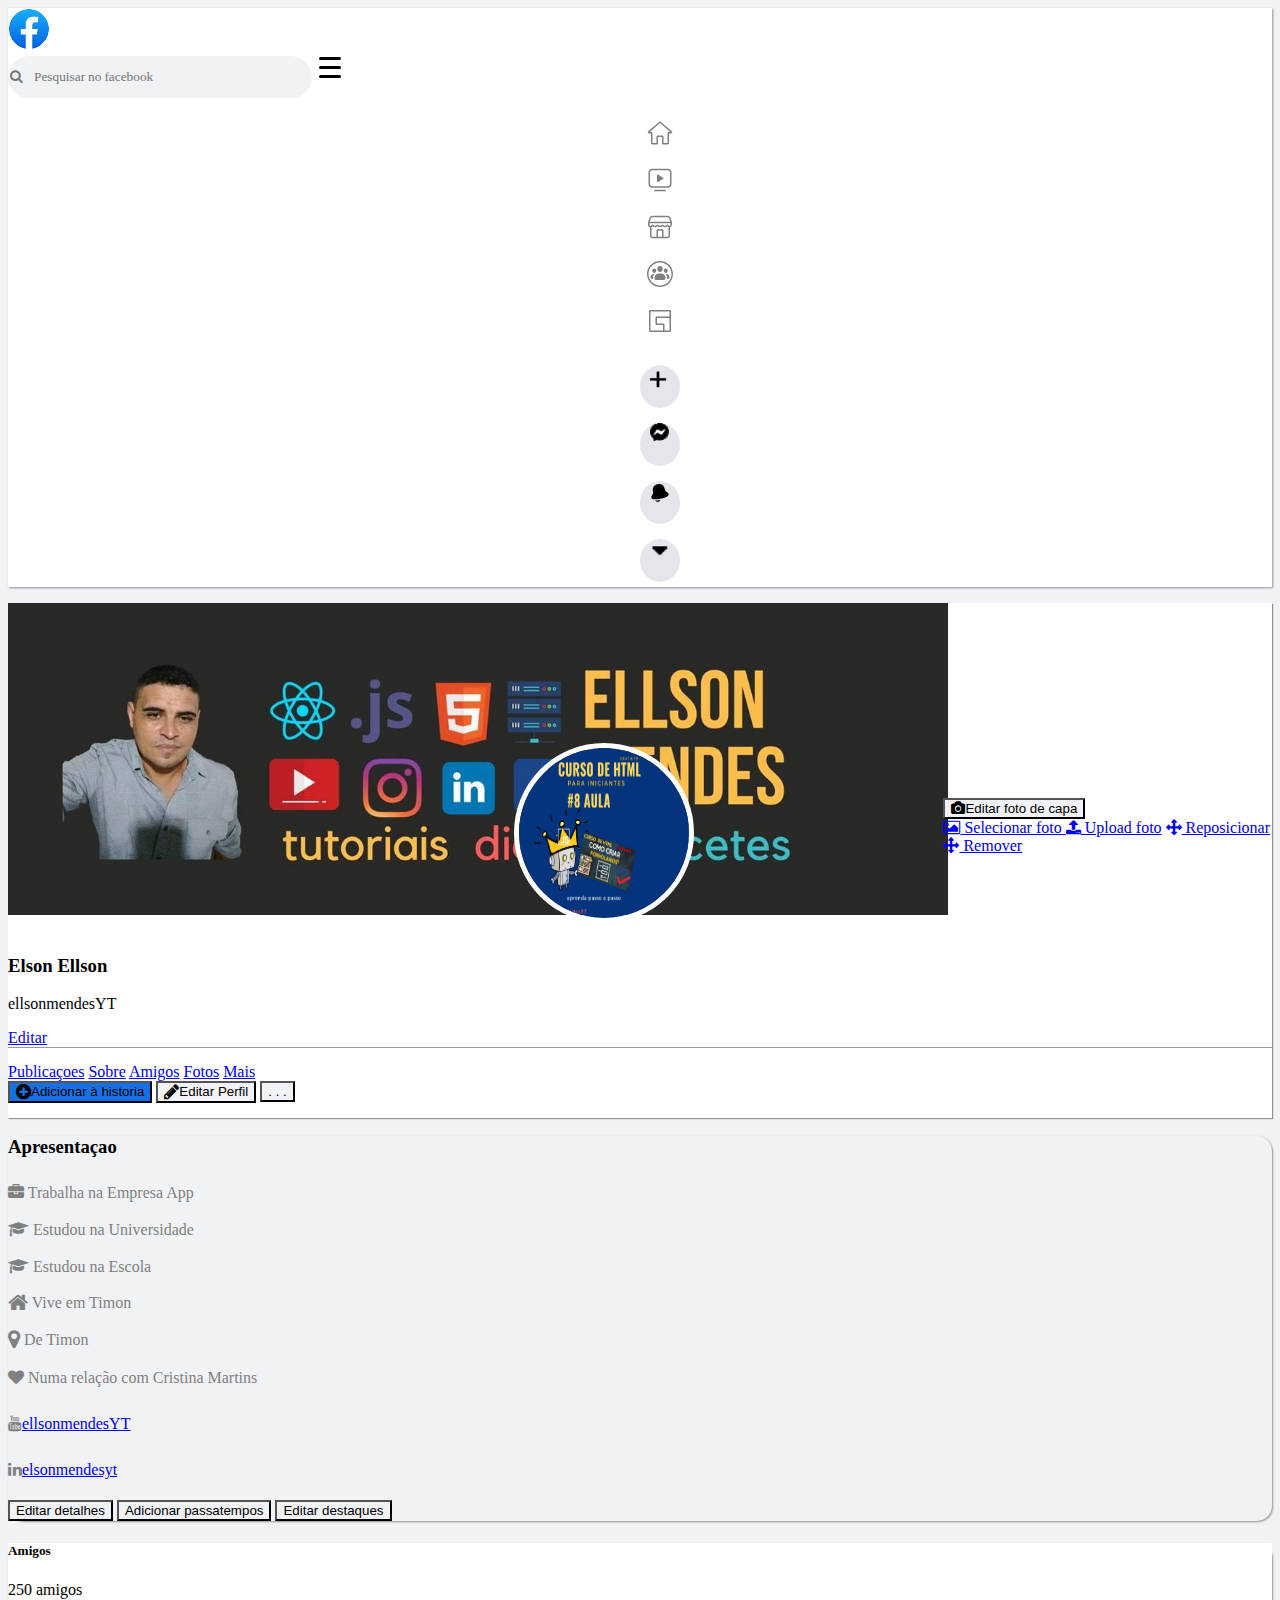
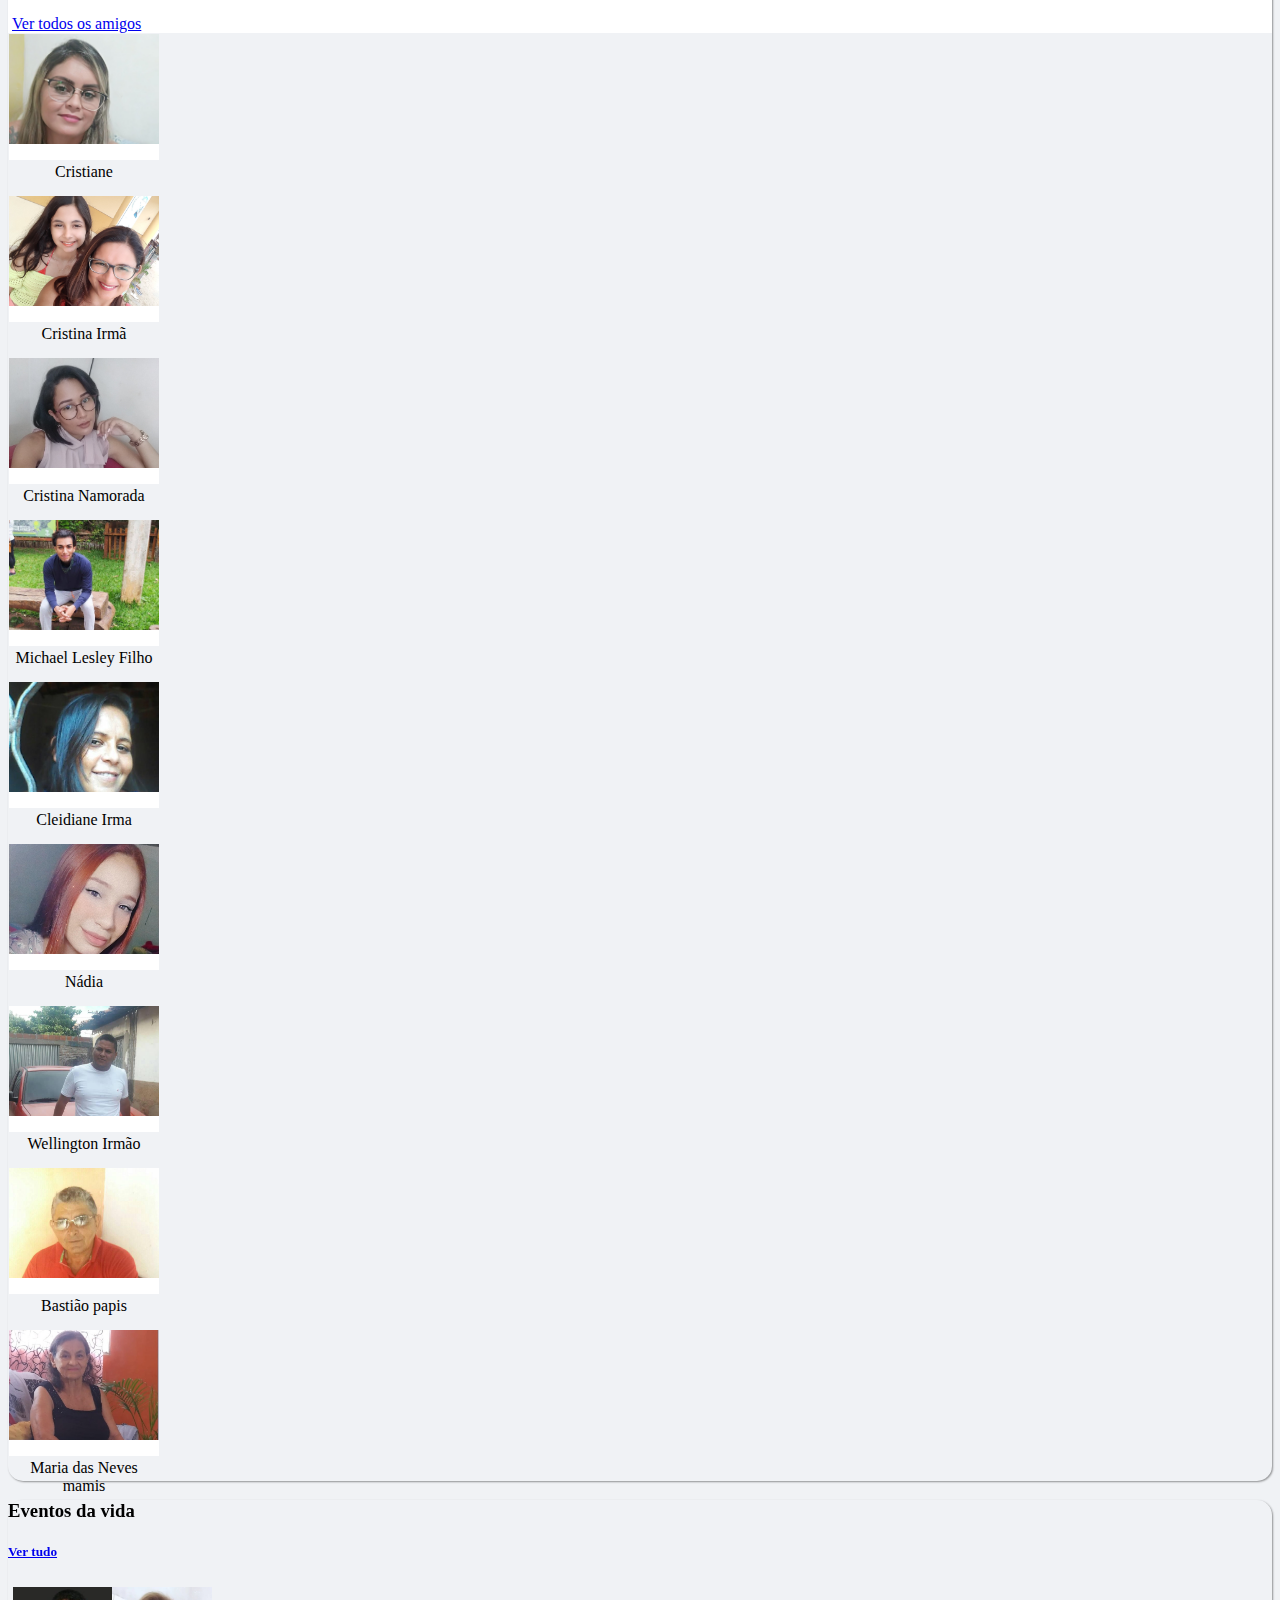
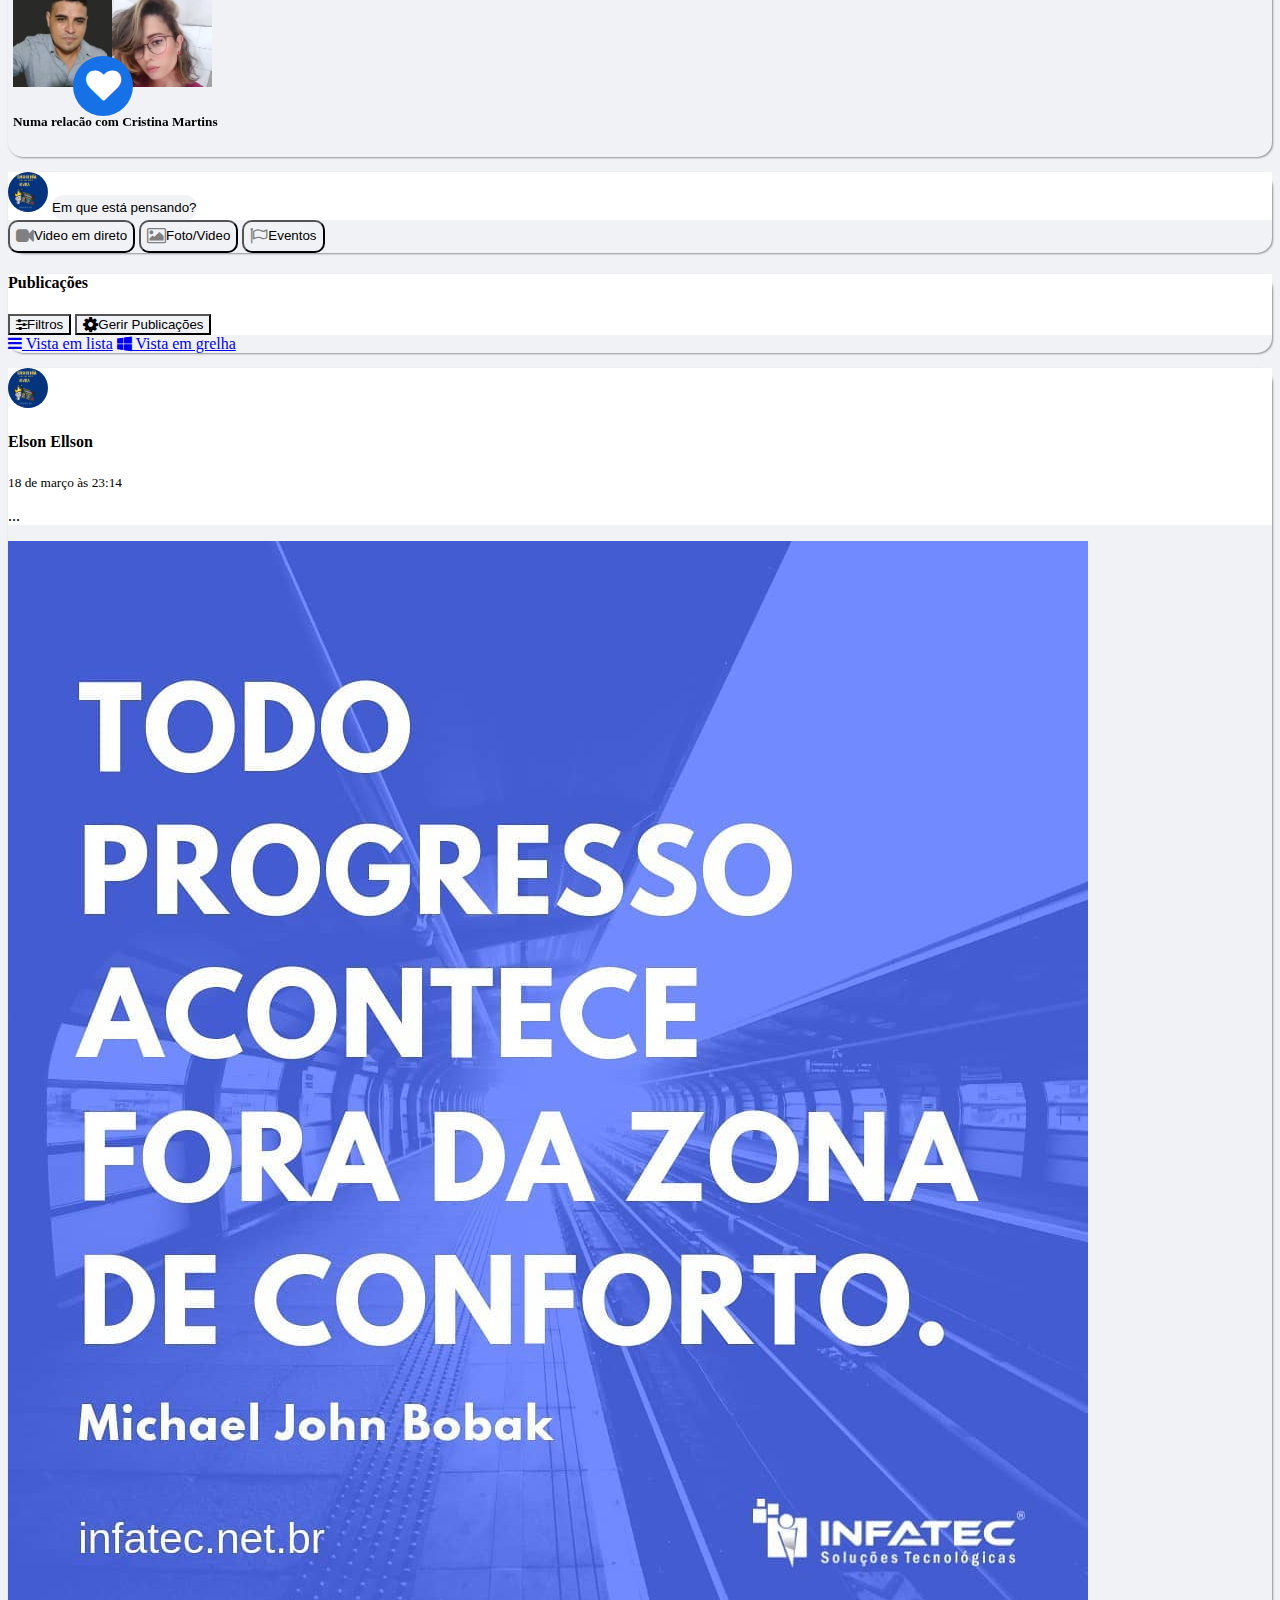
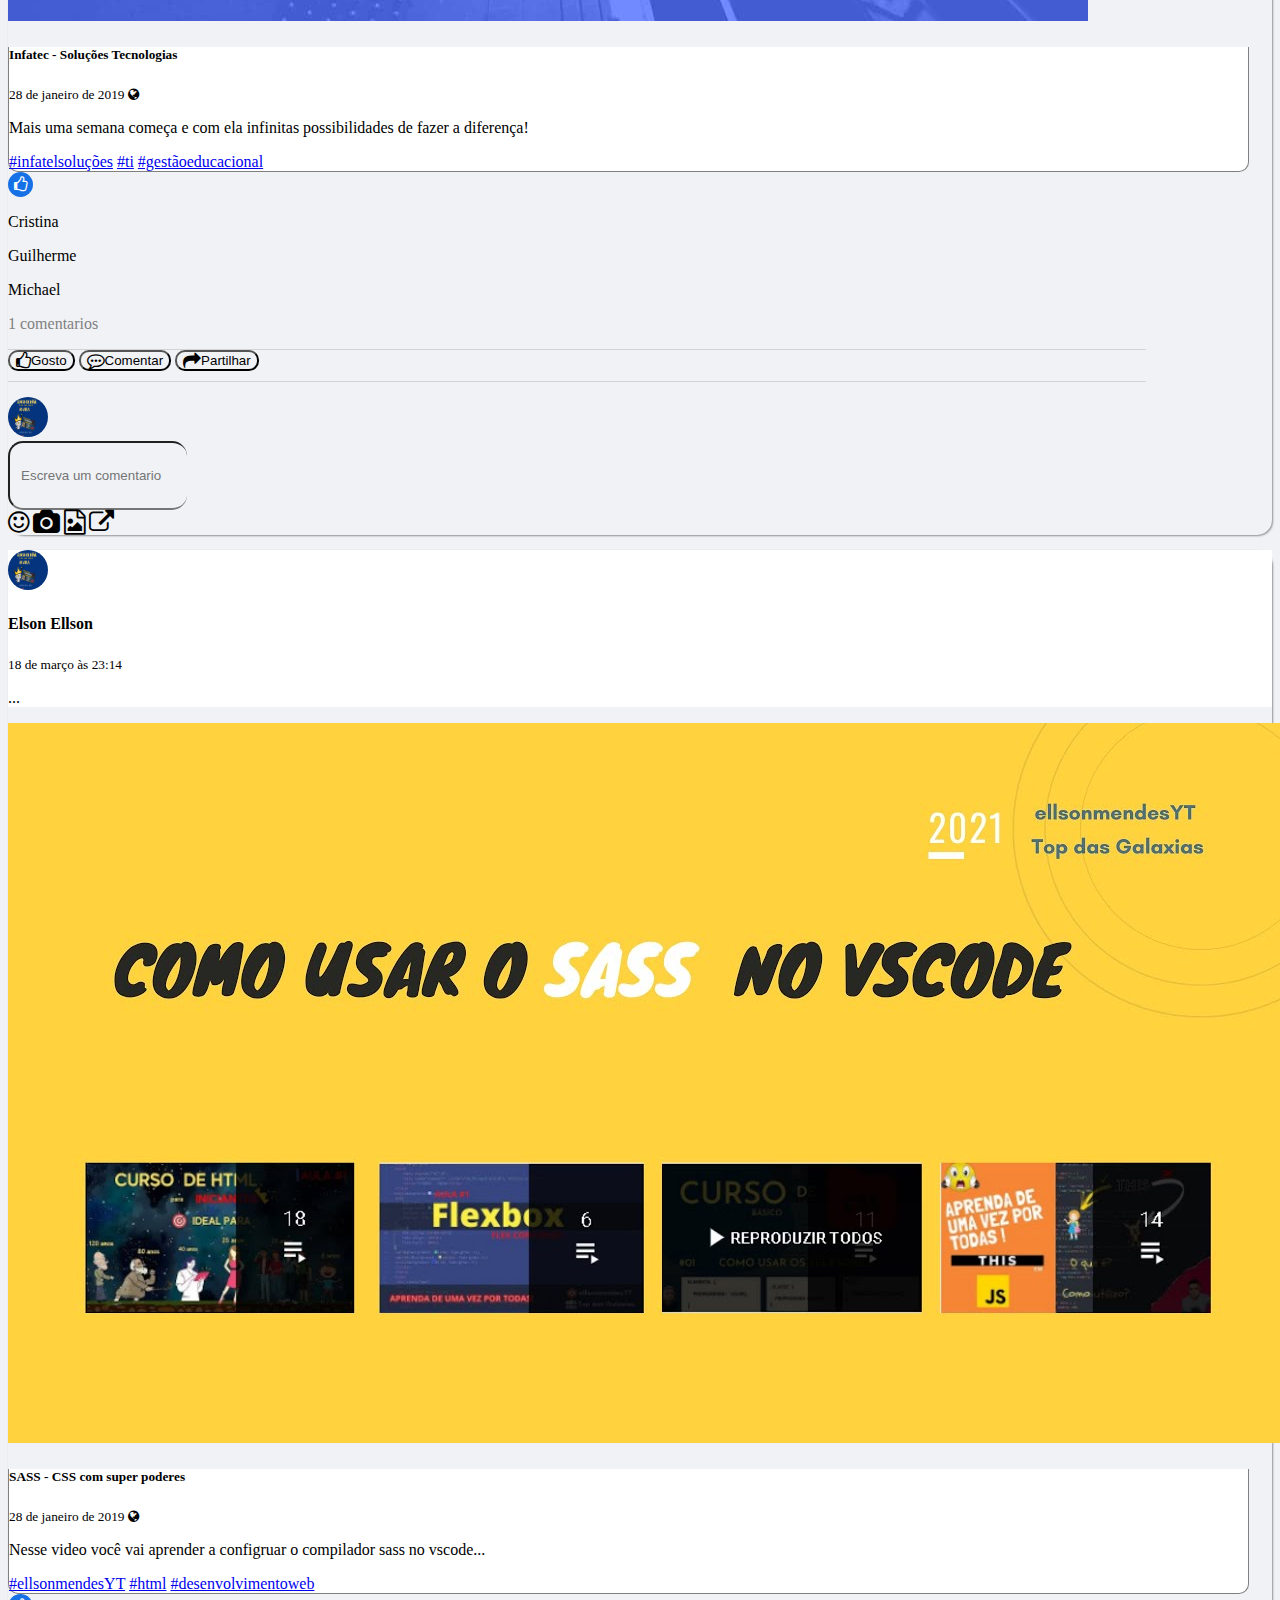
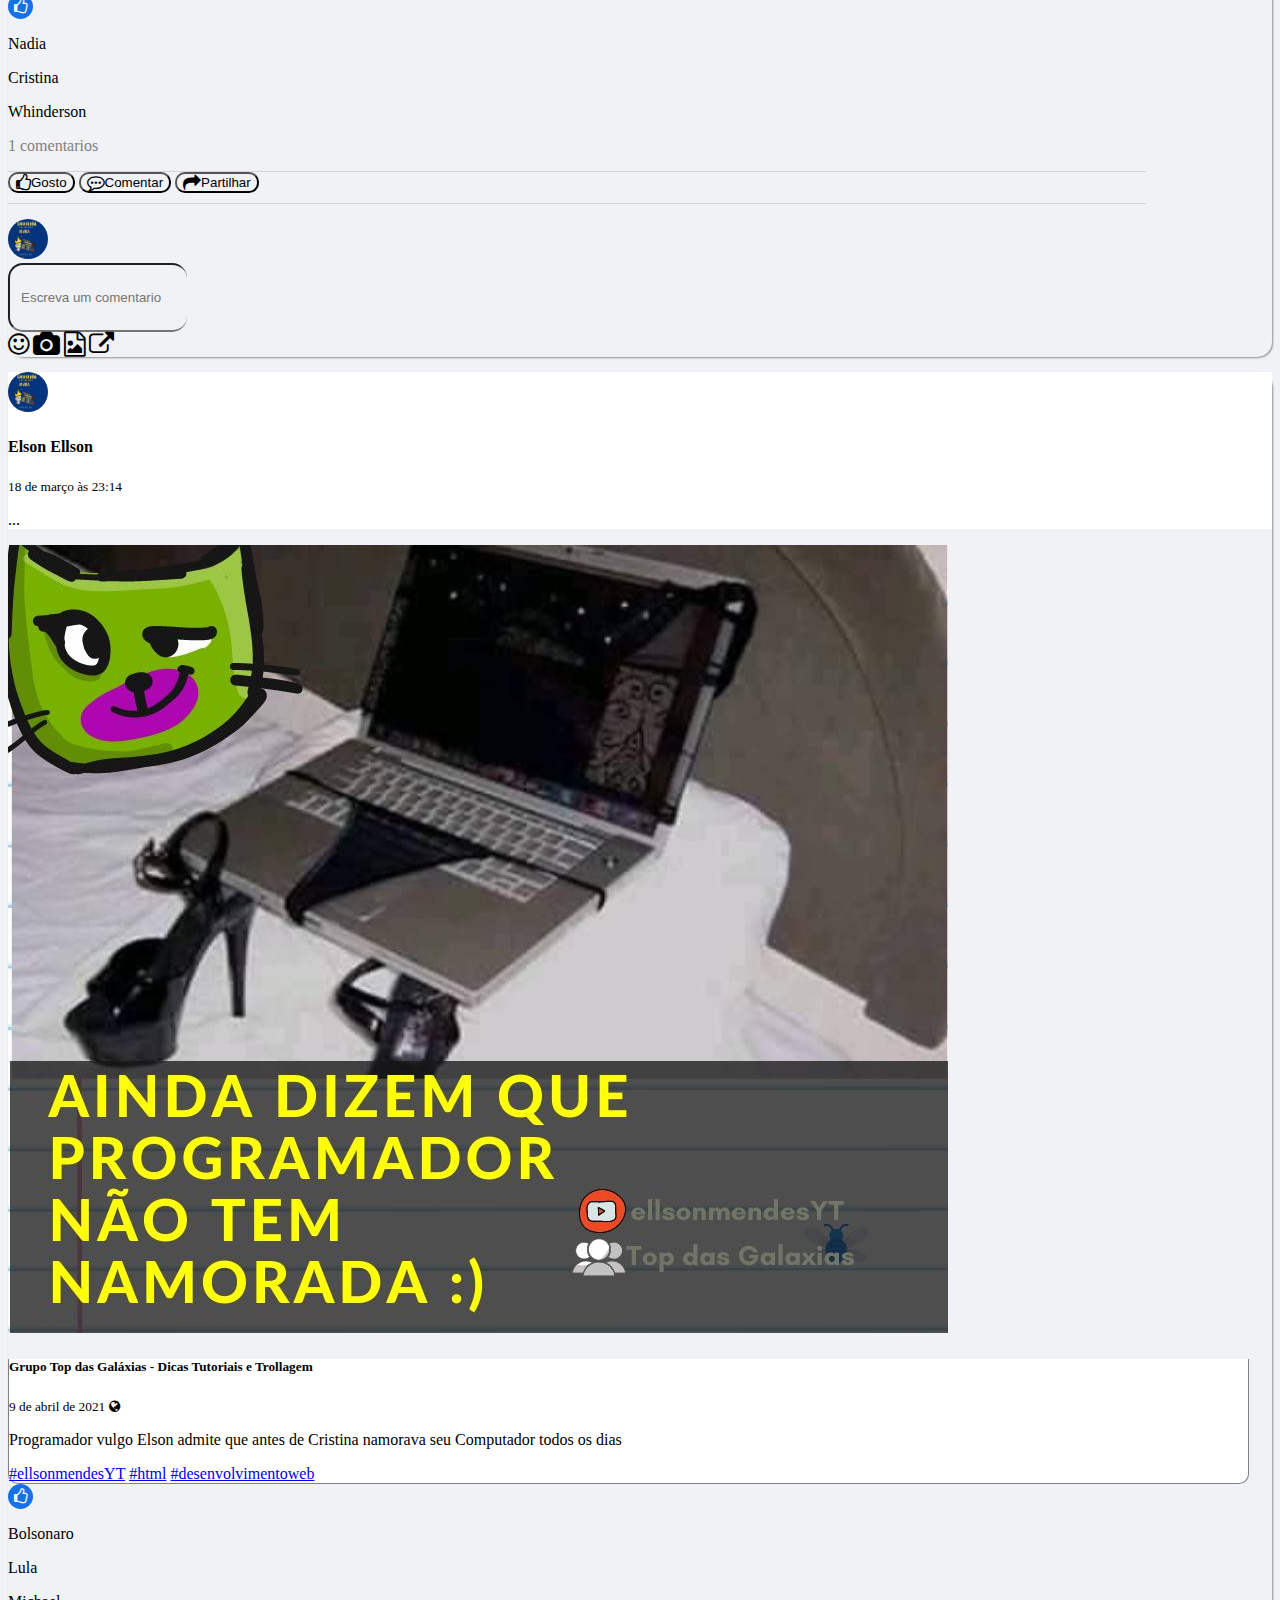
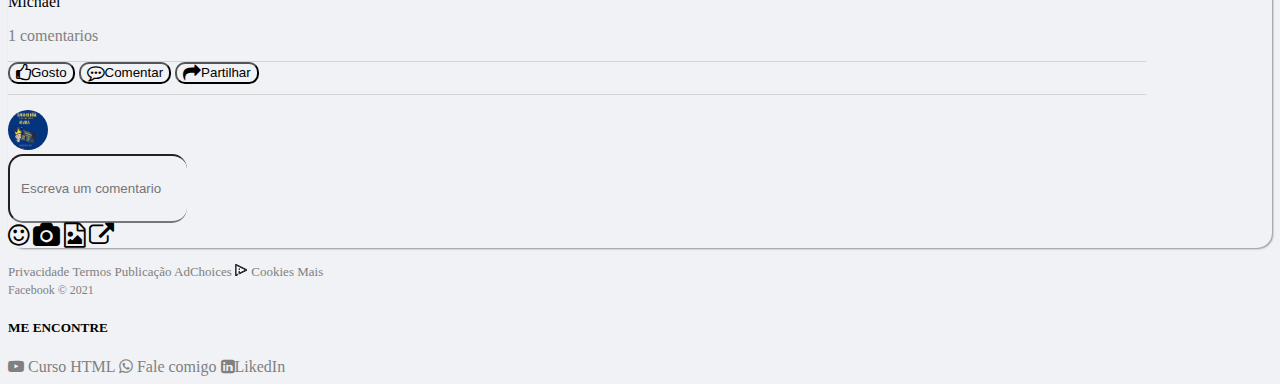
==== commit 6d6566a5: "Add files via upload" ====
--- a/index.html
+++ b/index.html
@@ -4,6 +4,18 @@
     <!-- Required meta tags -->
     <meta charset="utf-8">
     <meta name="viewport" content="width=device-width, initial-scale=1, shrink-to-fit=no">
+    <meta property="og:type" content="developer" /> 
+    <meta property="og:url" content="https://github.com/ellsonmendesyt/ellsonmendesyt.github.io">
+    <meta property="og:title" content="Recriando o facebook do zero">
+    <meta property="og:site_name" content="RECRIAÇAO DO FACEBOOK">
+
+    <meta property="og:image" content="https://github.com/ellsonmendesyt/ellsonmendesyt.github.io/blob/facebook/thumbnail.jpg">
+    <meta property="og:image:type" content="image/png">
+    <meta property="og:image:width" content="1200"> 
+    <meta property="og:image:height" content="627">
+
+
+    <!--  -->
     <!-- font awesome -->
     <link rel="stylesheet" href="https://cdnjs.cloudflare.com/ajax/libs/font-awesome/4.7.0/css/font-awesome.css">
 
@@ -12,7 +24,7 @@
     <link rel="icon" href="./ims/favs/face.png">
     
     <link rel="stylesheet" href="custom.css">
-    <title>Facebook do Elson </title>
+    <title>ellsonmendesYT</title>
   </head>
 
 
@@ -194,7 +206,8 @@
                 <p class="info"><i class=" fa-lg fa fa-home mr-2 info" aria-hidden="true"></i> Vive em Timon</p>
                 <p class="info"><i class=" fa-lg fa fa-map-marker mr-2 info" aria-hidden="true"></i> De Timon</p>
                 <p class="info"><i class="  fa fa-heart mr-2 info" aria-hidden="true"></i> Numa relação com Cristina Martins</p>
-                <p><i class="  fa fa-globe mr-2 info" aria-hidden="true"></i><a href="https://www.youtube.com/c/ellsonmendesYT">youtube.com/c/ellsonmendesYT</a> </p>
+                <p><i class="  fa fa-youtube mr-2 info" aria-hidden="true"></i><a href="https://www.youtube.com/c/ellsonmendesYT" target="__blank">ellsonmendesYT</a> </p>
+                <p><i class="  fa fa-linkedin mr-2 info" aria-hidden="true"></i><a href="linkedin.html" target="__blank">elsonmendesyt</a> </p>
               
                 <button class="btn gray btn-block">Editar detalhes</button>
                 <button class="btn gray btn-block">Adicionar passatempos</button>
@@ -638,10 +651,10 @@
             <a class="btn btn-danger text-white" target="_blank" href="https://www.youtube.com/channel/UCl5-W0A8tE3EucM7E_yS62A?sub_confirmation=1">
               <i class="fa fa-youtube-play" aria-hidden="true"></i>  Curso HTML 
             </a>
-            <a class="btn btn-secondary  mr-2" target="_blank" href="https://api.whatsapp.com/send?phone=5586988042064&text=Ol%C3%A1%20Elson%20..">
+            <a class="btn btn-secondary  mr-2" target="_blank" href="https://api.whatsapp.com/send?phone=5599988418596&text=Ol%C3%A1%20Elson%20..">
               <i class="fa fa-whatsapp" aria-hidden="true"></i> Fale comigo
             </a>
-            <a class="btn btn-secondary text-white mr-2" target="_blank" href="https://www.linkedin.com/in/elson-mendes-3193611b1/">
+            <a class="btn btn-secondary text-white mr-2"  href="linkedin.html">
               <i class="fa fa-linkedin-square mr-2" aria-hidden="true"></i>LikedIn
             </a>
             </div>
@@ -691,4 +704,4 @@
     </script>
   
   </body>
-</html>+</html>
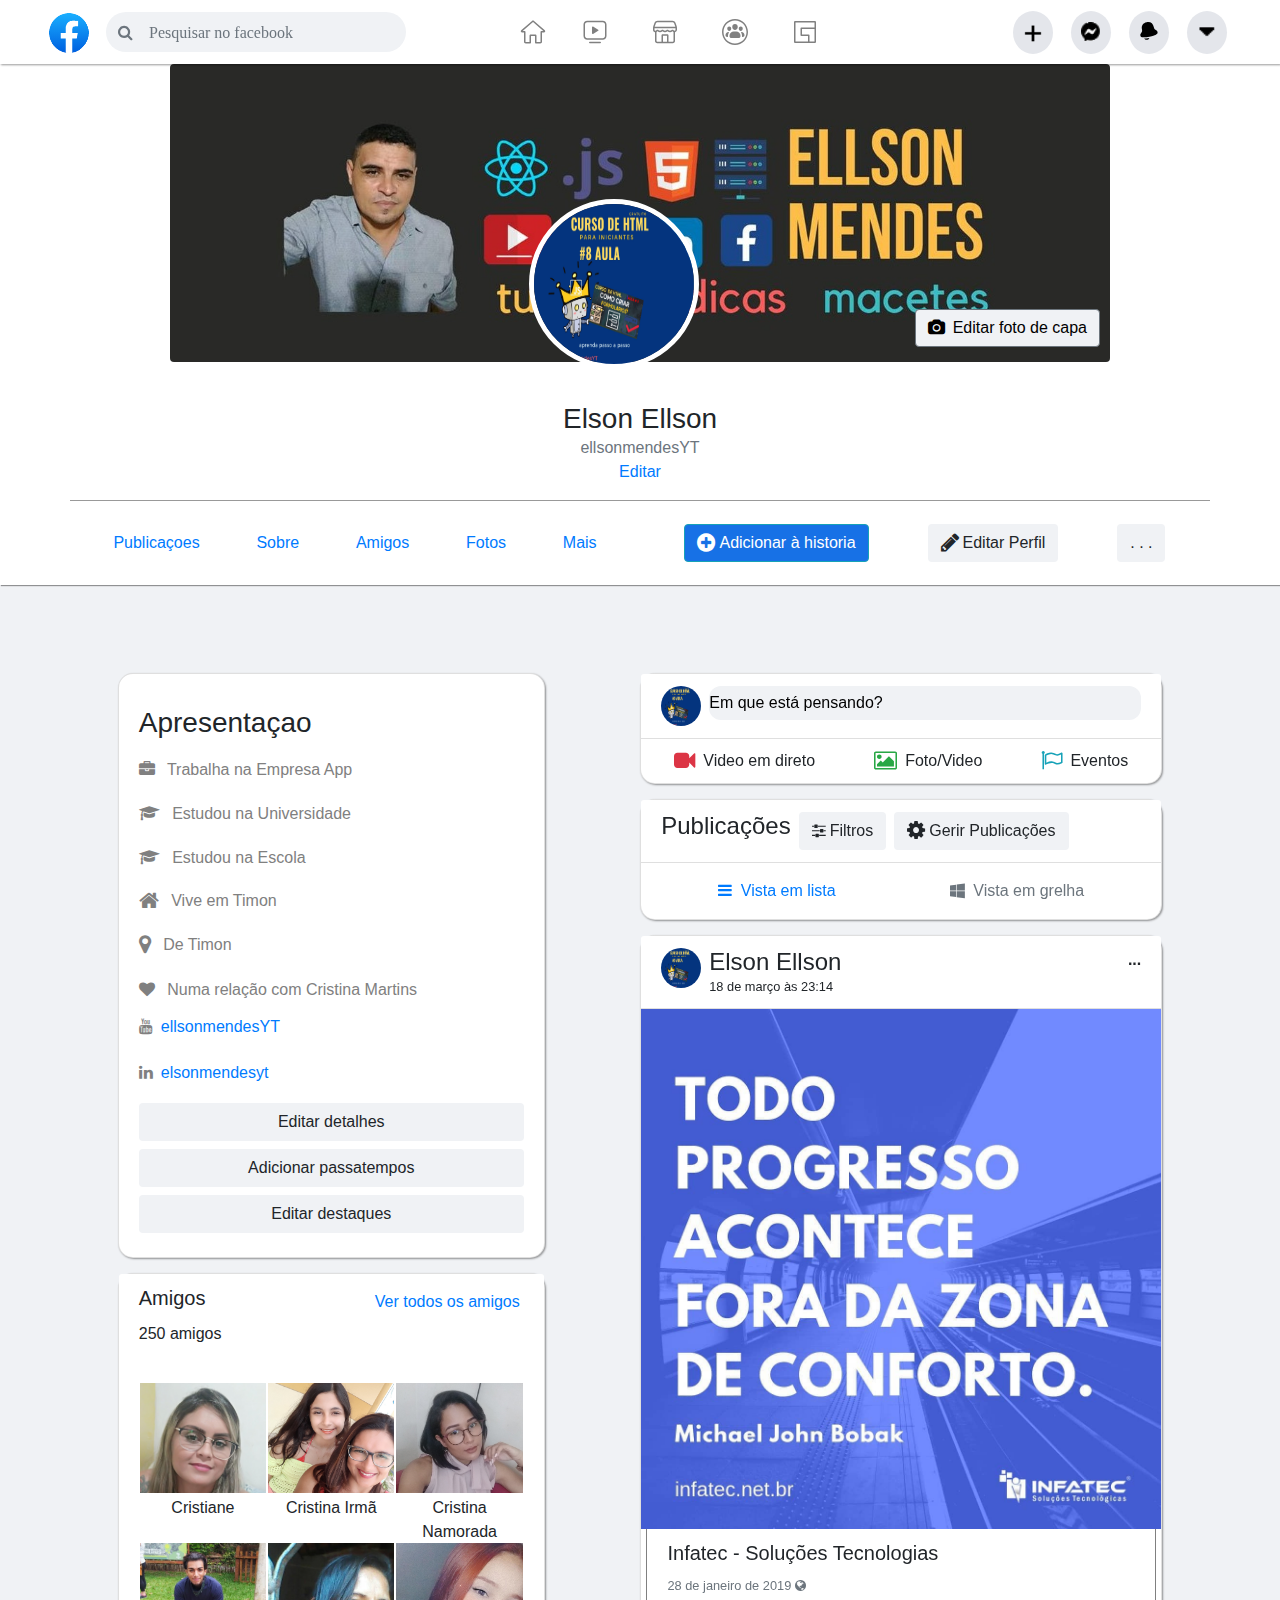
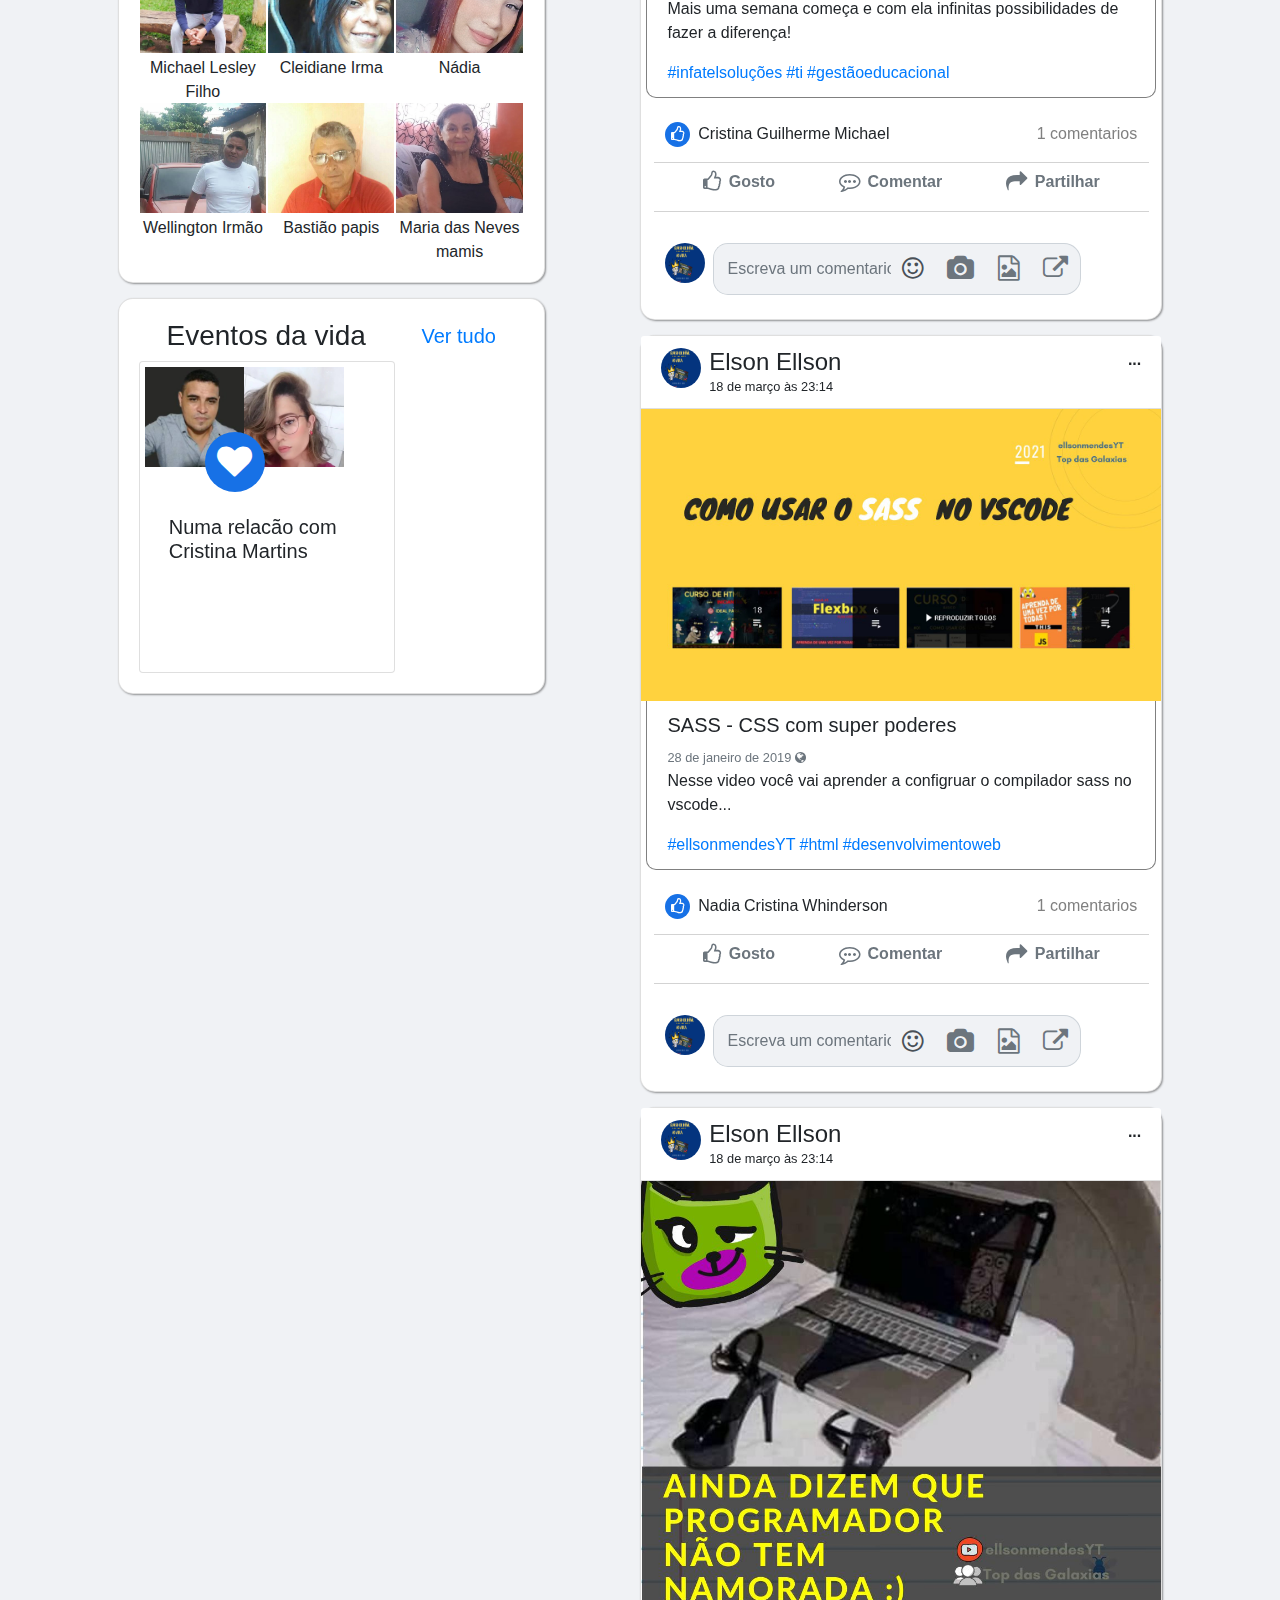
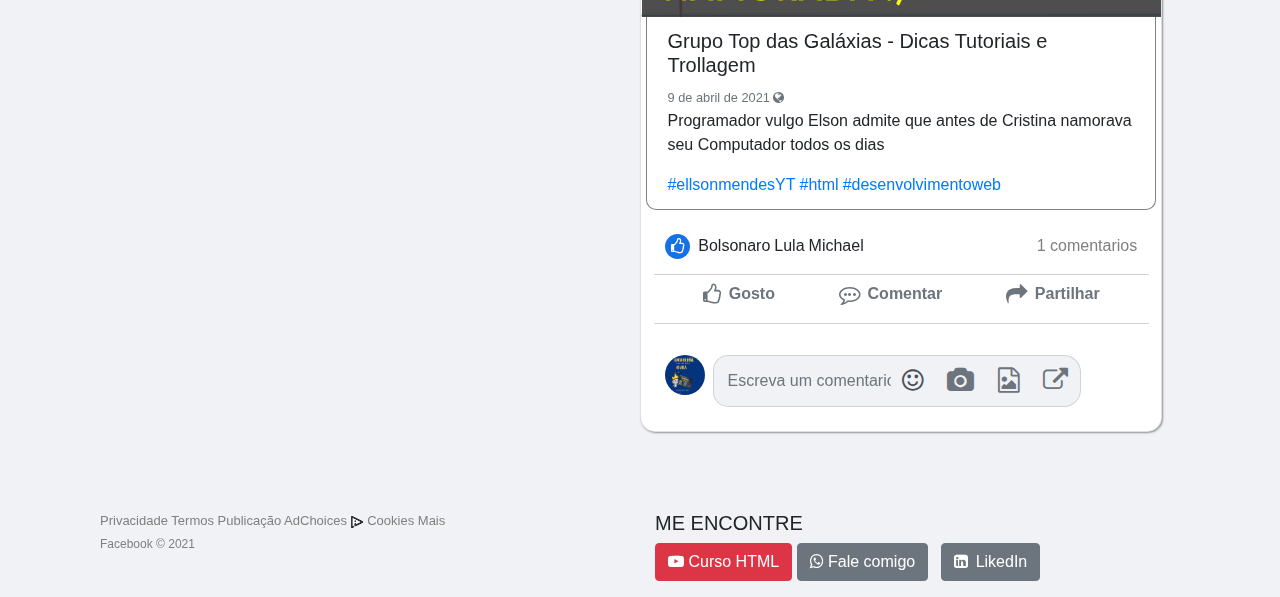
==== commit 2a7376cb: "Add files via upload" ====
--- a/index.html
+++ b/index.html
@@ -19,11 +19,13 @@
     <!-- font awesome -->
     <link rel="stylesheet" href="https://cdnjs.cloudflare.com/ajax/libs/font-awesome/4.7.0/css/font-awesome.css">
 
+
     <!-- Bootstrap CSS -->
-    <link rel="stylesheet" href="https://stackpath.bootstrapcdn.com/bootstrap/4.1.3/css/bootstrap.min.css" integrity="sha384-MCw98/SFnGE8fJT3GXwEOngsV7Zt27NXFoaoApmYm81iuXoPkFOJwJ8ERdknLPMO" crossorigin="anonymous">
+    <!-- <link rel="stylesheet" href="https://stackpath.bootstrapcdn.com/bootstrap/4.1.3/css/bootstrap.min.css" integrity="sha384-MCw98/SFnGE8fJT3GXwEOngsV7Zt27NXFoaoApmYm81iuXoPkFOJwJ8ERdknLPMO" crossorigin="anonymous"> -->
+    <link rel="stylesheet" href="./src/bootstrap.css">
     <link rel="icon" href="./ims/favs/face.png">
     
-    <link rel="stylesheet" href="custom.css">
+    <link rel="stylesheet" href="./src/custom.css">
     <title>ellsonmendesYT</title>
   </head>
 
@@ -664,9 +666,11 @@
       </div>
     </footer>
     <!-- PARTE PRINCIPAL FIM  -->
-    <script src="https://code.jquery.com/jquery-3.3.1.slim.min.js" integrity="sha384-q8i/X+965DzO0rT7abK41JStQIAqVgRVzpbzo5smXKp4YfRvH+8abtTE1Pi6jizo" crossorigin="anonymous"></script>
-    <script src="https://cdnjs.cloudflare.com/ajax/libs/popper.js/1.14.3/umd/popper.min.js" integrity="sha384-ZMP7rVo3mIykV+2+9J3UJ46jBk0WLaUAdn689aCwoqbBJiSnjAK/l8WvCWPIPm49" crossorigin="anonymous"></script>
-    <script src="https://stackpath.bootstrapcdn.com/bootstrap/4.1.3/js/bootstrap.min.js" integrity="sha384-ChfqqxuZUCnJSK3+MXmPNIyE6ZbWh2IMqE241rYiqJxyMiZ6OW/JmZQ5stwEULTy" crossorigin="anonymous"></script>
+    <!-- <script src="https://code.jquery.com/jquery-3.3.1.slim.min.js" integrity="sha384-q8i/X+965DzO0rT7abK41JStQIAqVgRVzpbzo5smXKp4YfRvH+8abtTE1Pi6jizo" crossorigin="anonymous"></script> -->
+    <script src="./src/jquery-3.5.1.slim.min.js"></script>
+    <!-- <script src="https://cdnjs.cloudflare.com/ajax/libs/popper.js/1.14.3/umd/popper.min.js" integrity="sha384-ZMP7rVo3mIykV+2+9J3UJ46jBk0WLaUAdn689aCwoqbBJiSnjAK/l8WvCWPIPm49" crossorigin="anonymous"></script> -->
+    <!-- <script src="https://stackpath.bootstrapcdn.com/bootstrap/4.1.3/js/bootstrap.min.js" integrity="sha384-ChfqqxuZUCnJSK3+MXmPNIyE6ZbWh2IMqE241rYiqJxyMiZ6OW/JmZQ5stwEULTy" crossorigin="anonymous"></script> -->
+    <script src="./src/bootstrap.bundle.js"></script>
     <script>
 
      let barraPesquisa = document.querySelector('.pesquisa-topo');
--- a/src/custom.css
+++ b/src/custom.css
@@ -0,0 +1,471 @@
+body{
+    background-color:#F0F2F5;
+    box-sizing: border-box !important;
+}
+
+
+.hero{
+    min-height: 300px;
+    /* border:1px solid blue; */
+    background-color: #fff;
+    box-shadow: 1px 1px 1px rgba(0,0,0,0.4);
+}
+
+
+.editor-capa{
+    position: absolute;
+    bottom: 5%;
+    right: 10px;
+    /* transform: translateX(-80%); */
+   
+}
+
+#arquivo{
+    display: none !important;
+}
+
+.editor-capa button{
+    background-color:#F0F2F5;
+    color: black;
+}
+.editor-capa button:active{
+    box-shadow: none !important;
+}
+
+.editor-capa button:hover{
+    background-color:#c5c8ce;
+    color: black;
+}
+
+/* #btn-file{
+appearance: button;
+} */
+
+.out{
+    outline: 1px solid orange;
+}
+
+#main-banner{
+    max-width: 940px;
+    max-height: 528.75px;
+}
+
+.bg-dark-100{
+    background-color:#292927;;
+}
+/* ICONES */
+.icon-fb:hover{
+    background-color: lightgray;
+}
+
+.btn-fundo{
+    padding: 0px 15px !important;
+    /* outline: 1px solid red; */
+}
+
+.btn-fundo:hover{
+    background:lightgray;
+}
+
+
+
+.btn-back{
+    border-radius: 50%;
+    background-color: #e4e6eb;
+    width: 40px;
+    height: 43px;
+    text-align: center;
+    transition: all .3s;
+}
+
+
+
+.btn-back:hover{
+    background-color:lightgray;
+}
+
+.stripe{
+    padding: 15px 0px;
+    border-top: 1px solid #999;
+   
+}
+
+.azul-face{
+    background-color: #1771E6 !important;
+}
+
+.h-100{
+    min-height: 100vh;
+}
+
+.h-20{
+    min-height:20vh;
+}
+
+.c-light{
+    background-color: #fff;
+}
+.c-img-round{
+    border: 5px solid #fff;
+    border-radius: 50%;
+}
+
+.profile{
+    margin-top: -10px;
+    position: relative;
+    max-height: 1px;
+    margin-bottom: 50px;
+}
+.subir{
+    position: absolute;
+    top: 50%;
+    left: 40%;
+    transform: translateY(-90%) !important;
+    transform: translateX(-50%);
+    /* top: -140px; */
+    
+}
+
+.gray{
+    background-color: #f0f2f5;
+}
+
+.principal{
+    background-color: #F0F2F5;
+}
+
+.col-e{
+    background-color: #fff;
+    /* min-height: 300px; */
+    border-radius: 15px;
+    box-shadow: 1px 1px 2px rgba(0,0,0,0.4);
+}
+
+.info{
+    color: gray;
+    margin: 7px 0px;
+}
+
+.col-d{
+    background-color: #fff;
+    min-height: 300px;
+    border-radius: 15px;
+    box-shadow: 1px 1px 2px rgba(0,0,0,0.4);
+}
+
+
+
+.c-card .card-header{
+  background-color: #fff;
+}
+
+.c-card{
+
+    border-radius: 15px !important;
+    margin-bottom: 15px;
+    box-shadow: 1px 1px 2px rgba(0,0,0,0.4);
+    /* border-top-left-radius: 15px; */
+}
+.c-search-round{
+    border-radius: 12px;
+    background-color: #F0F2F5;
+    border:none !important;
+    padding: 5px 0px;
+    
+}
+
+.c-img-round-b0{
+   
+    border-radius: 50%;
+}
+
+.vidro{
+    background-color: transparent;
+    transition: all .3s;
+    border-radius: 10px;
+}
+
+.vidro:hover{
+    background-color:#f0f2f5;
+}
+
+.red-color{
+    color: red;
+}
+
+.like-indicator{
+    text-align: center;
+    color: #fff;
+    line-height: 25px;
+    background-color:#1771E6;
+    border-radius: 50%;
+    height: 25px;
+    width: 25px;
+}
+
+.cont-comentarios p{
+    color: gray;
+    text-decoration: none !important;
+    color: gray;
+}
+.cont-comentarios p:hover{
+    text-decoration: underline !important;
+}
+
+.post-footer{
+    width: 98% !important;
+    border-top: none !important;
+    /* border-right: none !important; */
+    /* border-left: none !important; */
+    border: 1px solid gray;
+    border-bottom-right-radius: 10px;
+    border-bottom-left-radius: 10px;
+    background-color: #fff;
+}
+
+.interacao{
+    width: 90%;
+  border-bottom: 1px solid lightgray;
+  border-top: 1px solid lightgray;
+  margin-bottom: 15px;
+  padding-bottom: 10px;
+    
+}
+
+.autor-reacao .media{
+    width: 80%;
+}
+
+.input-comentario{
+    border-right: none !important;
+    background-color: #F0F2F5;
+    box-shadow: none !important;
+    padding: 25px 0px !important;
+    border-radius: 15px;
+}
+
+.input-comentario-2{
+    border: none !important;
+    background-color: #F0F2F5 !important;
+    box-shadow: none !important;
+}
+.input-group-text{
+  background-color: #fff !important;
+  border-left: 0 !important;
+  border-left-color: tomato !important;
+  border-left: none !important;
+  background-color: yellow;
+}
+
+.c-bg{
+    background-color:#F0F2F5 !important;
+    font-size: 25px !important;
+    border-radius: 17px;
+}
+
+.card-love{
+    position: relative;
+    padding: 5px;
+    transition: all .4s;
+
+}
+.card-love:hover{
+    background-color:#F0F2F5;
+}
+
+.ela{
+position: relative;
+ left: -5px;
+}
+
+.juntar-coracao{
+    position: relative;
+}
+.coracao{
+    font-size: 35px;
+    color: #fff;
+    background-color:#1771E6;
+    border-radius: 50%;
+    width: 60px;
+    height: 60px;
+    line-height: 60px;
+    text-align: center;
+    position:absolute;
+    top: -35px;
+    left: 60px;
+}
+
+/* BARRA DE NAVEGAÇAO */
+.barra-navegacao{
+    background-color: #fff !important;
+    box-shadow: 1px 1px 2px rgba(0,0,0,0.4);
+    
+}
+
+.grudar-topo{
+    position: sticky;
+    top: 50px;
+}
+
+
+
+.fa-facebook-official{
+ font-size: 50px;
+ color: #1771E6;
+}
+
+.pesquisa-topo{
+    border-radius: 40px;
+    background-color: #f0f2f5;
+    border: none;
+    width: 300px !important;
+    height: 40px !important;
+}
+
+
+/* FONTAWESOME NO PLACHOLDER */
+input.pesquisa-topo {
+    font-family: FontAwesome;
+    font-style: normal;
+    font-weight: normal;
+    text-decoration: inherit;
+}
+
+.pesquisa-topo:active{
+    box-shadow: 0px 0px 0px 0px transparent !important;
+}
+
+nav .form-control{
+    background-color: #f0f2f5 !important;
+    box-shadow: none;
+
+}
+
+@media (max-width:900px){
+    .pesquisa-topo{
+        width: 40px !important;
+    }
+    .nav-link{
+        margin-right: 0px !important;
+    }
+
+    .navbar-brand{
+        /* outline: 1px solid green; */
+        padding-left: 0px  !important;
+    }
+
+}
+
+
+/* CARTAO DO AMIGO */
+
+.card-grid-amigos > .card-header{
+    border:none;
+    padding-bottom: 0;
+}
+
+.card-grid-amigos > .card-header a{
+    padding: 4px;
+}
+.card-grid-amigos > .card-header a:hover{
+    text-decoration: none;
+    background-color: #F0F2F5;
+   
+}
+
+
+
+.card-amigo{
+    height: 150px !important;
+    width: 150px !important;
+    margin-bottom: 10px;
+}
+
+.card-amigo .amigo-img-holder{
+    width: 100%;
+    padding: 0px !important;
+    height: 110px !important;
+    overflow: hidden;
+}
+
+.card-amigo .amigo-img-holder img{
+    width: 150px; 
+    /* transform: ; */
+     /* transform: translateX(5px); */
+    /* transform: translateY(-10px); */
+}
+
+.card-amigo{
+    width: 100px;
+    height: 100px;
+    border: 1px solid transparent;
+}
+
+
+.card-amigo .card-footer{
+    max-height: 10px;
+    text-align: center;
+    padding: 3px !important;
+    background-color: #fff;
+    border: none !important;
+}
+
+
+.f-50{
+    font-size: 30px !important;
+    color: gray;
+    line-height: 30px;
+}
+
+.f-40{
+    font-size: 28px !important;
+    color:  gray;
+    line-height: 30px;
+    font-weight: normal !important;
+}
+
+.nav-item{
+    display: flex;
+    justify-content: center;
+    text-align: center;
+    margin: 5px 0px;
+    padding: 1px 20px;
+    border-radius: 7px;
+    padding:5px !important;
+}
+
+
+/* AQUI */
+
+.nav-item.back:hover{
+    text-align: center;
+    padding: auto;
+    background-color: #F0F2F5;
+}
+
+
+
+/* RODAPÉ */
+
+footer p{
+    font-size: 13px;
+    margin-bottom: 0 !important;
+    padding-bottom: 0 !important;
+}
+footer small{
+    font-size: 12px;
+    margin-top: -1px;
+    color: gray;
+    padding-top: 0px !important;
+}
+footer a{
+    text-decoration: none;
+    color: gray;
+}
+
+footer a:hover{
+ text-decoration: none;
+ color: gray;
+}
+
+
